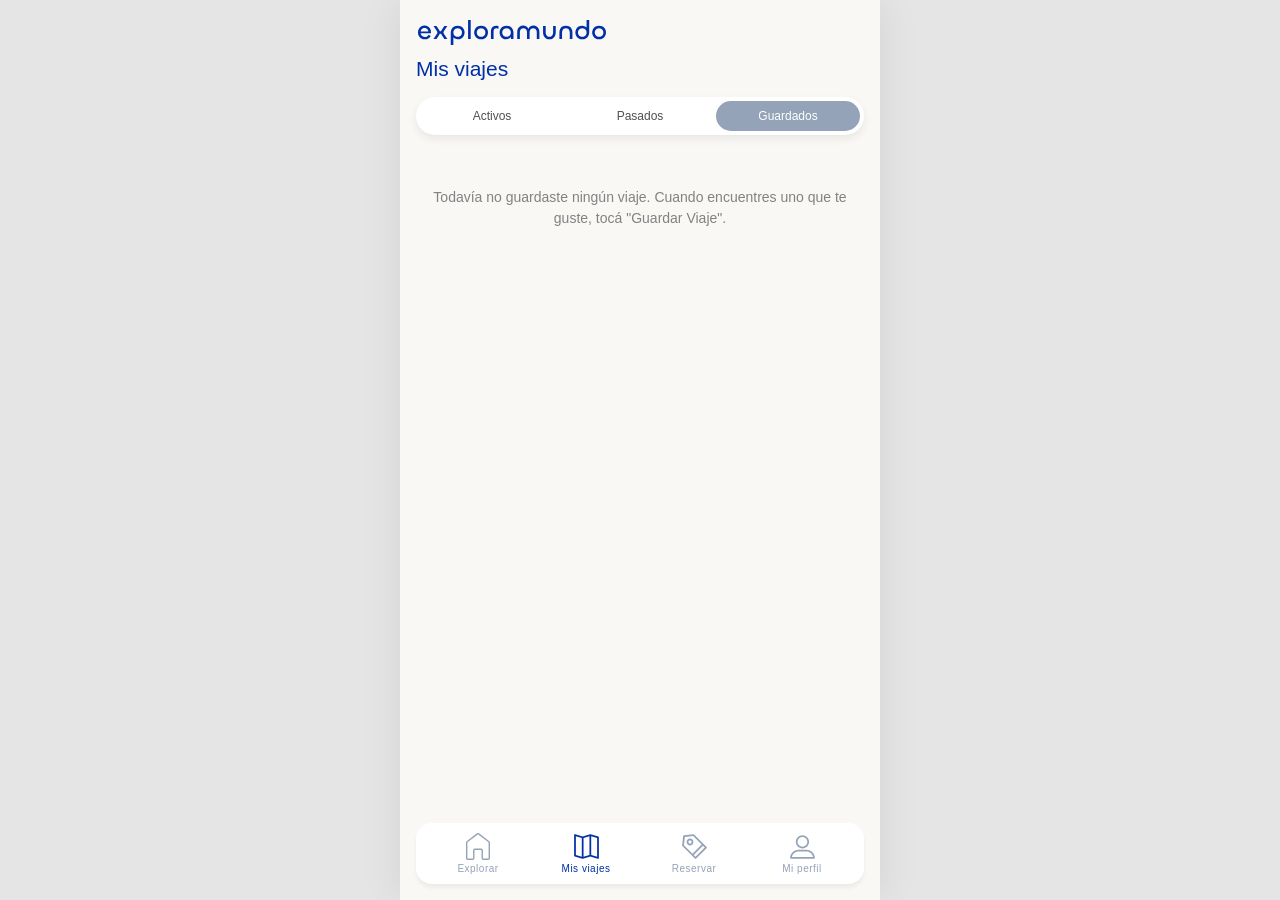
==== mis-viajes.html @ 6372736e "Add Mis Viajes/Guardados screen with save, delete and confirmation overlay - Build the "Guardar viaj" ====
<!DOCTYPE html>
<html lang="es">
<head>
<meta charset="UTF-8">
<meta name="viewport" content="width=device-width, initial-scale=1, viewport-fit=cover">
<title>exploramundo — Mis viajes</title>
<link rel="stylesheet" href="css/style.css">
</head>
<body>
<div class="app">

  <header class="topbar">
    <img class="logo" src="assets/icons/logo-exploramundo.svg" alt="exploramundo">
  </header>

  <main class="content mv-content">

    <h1 class="mv-title">Mis viajes</h1>

    <div class="mv-segmented" role="tablist" aria-label="Filtro de viajes">
      <button type="button" class="mv-segment" data-segment="activos" role="tab" aria-selected="false">Activos</button>
      <button type="button" class="mv-segment" data-segment="pasados" role="tab" aria-selected="false">Pasados</button>
      <button type="button" class="mv-segment active" data-segment="guardados" role="tab" aria-selected="true">Guardados</button>
    </div>

    <div class="mv-panel" id="mv-panel-activos" hidden>
      <p class="mv-empty">Todavía no tenés viajes activos.</p>
    </div>

    <div class="mv-panel" id="mv-panel-pasados" hidden>
      <p class="mv-empty">Todavía no tenés viajes pasados.</p>
    </div>

    <div class="mv-panel" id="mv-panel-guardados">
      <section class="mv-section" id="mv-section-viables" hidden>
        <h2 class="mv-section-title mv-section-title-viable">
          <img src="assets/icons/auto_awesome-blue.svg" alt="" class="mv-section-icon">
          Viables hoy <span class="mv-count" id="mv-count-viables"></span>
        </h2>
        <div id="mv-list-viables"></div>
      </section>

      <hr class="mv-divider" id="mv-divider" hidden>

      <section class="mv-section" id="mv-section-otras" hidden>
        <h2 class="mv-section-title">Otras opciones <span class="mv-count" id="mv-count-otras"></span></h2>
        <div id="mv-list-otras"></div>
      </section>

      <p class="mv-empty" id="mv-empty-guardados" hidden>Todavía no guardaste ningún viaje. Cuando encuentres uno que te guste, tocá "Guardar Viaje".</p>
    </div>

  </main>

  <nav class="tabbar" aria-label="Navegación principal">
    <a href="index.html" class="tab" data-page="explorar">
      <img src="assets/icons/icon-explorar-inactive.svg" alt="" class="tab-icon">
      <span>Explorar</span>
    </a>
    <a href="mis-viajes.html" class="tab active" data-page="mis-viajes">
      <img src="assets/icons/icon-map-active-blue.svg" alt="" class="tab-icon">
      <span>Mis viajes</span>
    </a>
    <a href="#" class="tab" data-page="reservar">
      <img src="assets/icons/icon-tag.svg" alt="" class="tab-icon">
      <span>Reservar</span>
    </a>
    <a href="#" class="tab" data-page="mi-perfil">
      <img src="assets/icons/icon-user.svg" alt="" class="tab-icon">
      <span>Mi perfil</span>
    </a>
  </nav>

  <div class="toast" id="toast"></div>

  <div class="mv-confirm-overlay" id="mv-confirm-overlay" hidden>
    <div class="mv-confirm-card" role="alertdialog" aria-modal="true" aria-labelledby="mv-confirm-title">
      <p class="mv-confirm-title" id="mv-confirm-title">¿Eliminar viaje guardado?</p>
      <div class="mv-confirm-actions">
        <button type="button" class="mv-confirm-btn" id="mv-confirm-cancel">Cancelar</button>
        <button type="button" class="mv-confirm-btn mv-confirm-btn-destructive" id="mv-confirm-delete">Eliminar</button>
      </div>
    </div>
  </div>

</div>

<script src="js/common.js"></script>
<script src="js/data.js"></script>
<script src="js/mis-viajes.js"></script>
</body>
</html>
---- css/style.css ----
:root {
  --natural-light: #f9f8f5;
  --white: #ffffff;
  --grey-01: #c5c6ca;
  --grey-02: #818284;
  --grey-03: #4f5054;
  --grey-inactive: #94a3b8;
  --blue: #002fa6;
  --navy: #2f3b4e;
  --shadow-light: 0 4px 8px rgba(0, 0, 0, 0.07);
  --shadow-soft: 0 4px 4px rgba(0, 0, 0, 0.05);

  --font-display: -apple-system, BlinkMacSystemFont, "SF Pro Display", "Segoe UI", Roboto, Helvetica, Arial, sans-serif;
  --font-rounded: -apple-system, BlinkMacSystemFont, "SF Pro Rounded", "SF Pro Display", "Segoe UI", Roboto, Helvetica, Arial, sans-serif;
}

* {
  box-sizing: border-box;
}

html, body {
  margin: 0;
  padding: 0;
}

body {
  background: #e5e5e5;
  font-family: var(--font-display);
  -webkit-font-smoothing: antialiased;
  -webkit-tap-highlight-color: transparent;
}

.app {
  max-width: 480px;
  margin: 0 auto;
  min-height: 100vh;
  min-height: 100dvh;
  background: var(--natural-light);
  position: relative;
  box-shadow: 0 0 40px rgba(0, 0, 0, 0.08);
  opacity: 0;
  transform: translateY(10px) scale(0.99);
  transition: opacity 0.34s cubic-bezier(0.22, 0.61, 0.36, 1), transform 0.34s cubic-bezier(0.22, 0.61, 0.36, 1);
}

.app.page-visible {
  opacity: 1;
  transform: translateY(0) scale(1);
}

img {
  display: block;
  max-width: 100%;
}

a {
  text-decoration: none;
  color: inherit;
}

button {
  font-family: inherit;
  background: none;
  border: none;
  padding: 0;
  cursor: pointer;
}

/* Topbar */

.topbar {
  padding: calc(20px + env(safe-area-inset-top)) 18px 8px;
}

.logo {
  height: 25px;
  width: auto;
}

/* Content */

.content {
  padding: 0 16px calc(110px + env(safe-area-inset-bottom));
}

/* Search bar */

.search-bar {
  display: flex;
  align-items: center;
  gap: 8px;
  background: var(--white);
  border-radius: 10px;
  box-shadow: var(--shadow-light);
  padding: 13px 12px;
  margin-top: 12px;
}

.search-bar .icon-btn {
  display: flex;
  align-items: center;
  justify-content: center;
  color: var(--grey-02);
  flex-shrink: 0;
}

.search-bar input {
  flex: 1;
  min-width: 0;
  border: none;
  outline: none;
  background: transparent;
  font-size: 16px;
  font-family: var(--font-display);
  color: var(--navy);
}

.search-bar input::placeholder {
  color: var(--grey-02);
}

/* Filter chips */

.chips-scroll {
  display: flex;
  gap: 7px;
  overflow-x: auto;
  padding: 14px 0;
  margin: 0 -16px;
  padding-left: 16px;
  padding-right: 16px;
  scrollbar-width: none;
}

.chips-scroll::-webkit-scrollbar {
  display: none;
}

.chip {
  display: flex;
  align-items: center;
  gap: 6px;
  flex-shrink: 0;
  border: 0.8px dashed var(--grey-02);
  border-radius: 9999px;
  padding: 7px 13px;
  color: var(--grey-02);
  font-size: 12px;
  line-height: 16px;
  white-space: nowrap;
  transition: border-color 0.15s, color 0.15s, background 0.15s;
}

.chip-icon {
  width: 16px;
  height: 16px;
  object-fit: contain;
}

.chip.active {
  border: 0.8px solid var(--blue);
  color: var(--blue);
  background: rgba(0, 47, 166, 0.06);
}

.chip.active .chip-icon {
  filter: invert(13%) sepia(84%) saturate(4747%) hue-rotate(217deg) brightness(83%) contrast(107%);
}

.chip-plus {
  width: 40px;
  justify-content: center;
  font-size: 14px;
}

/* CTA */

.cta-button {
  display: flex;
  align-items: center;
  justify-content: center;
  gap: 6px;
  width: 100%;
  height: 44px;
  background: var(--blue);
  color: var(--white);
  border-radius: 39px;
  box-shadow: var(--shadow-light);
  font-family: var(--font-display);
  font-size: 14px;
  font-weight: 500;
  letter-spacing: 0.1px;
  margin-bottom: 24px;
}

.cta-icon {
  width: 18px;
  height: 18px;
}

/* Sections */

.section {
  margin-bottom: 22px;
}

.section-title {
  font-family: var(--font-display);
  font-weight: 600;
  font-size: 15px;
  line-height: 18px;
  color: var(--grey-03);
  margin: 0 0 12px;
}

.section-title span {
  color: var(--grey-02);
  font-weight: 400;
}

.section-header-row {
  display: flex;
  align-items: baseline;
  justify-content: space-between;
  gap: 10px;
}

.section-header-row .section-title {
  flex: 1;
  min-width: 0;
}

.clear-results-btn {
  flex-shrink: 0;
  font-family: var(--font-display);
  font-size: 13px;
  color: var(--blue);
  margin-bottom: 12px;
}

.no-results {
  grid-column: 1 / -1;
  font-family: var(--font-display);
  font-size: 14px;
  color: var(--grey-02);
  background: var(--white);
  border-radius: 10px;
  box-shadow: var(--shadow-light);
  padding: 20px 16px;
  margin: 0;
  text-align: center;
}

.card-grid {
  display: grid;
  grid-template-columns: 1fr 1fr;
  gap: 10px;
}

.card {
  display: block;
  background: var(--white);
  border-radius: 10px;
  box-shadow: var(--shadow-light);
  overflow: hidden;
}

.card-image {
  width: 100%;
  aspect-ratio: 179 / 150;
  background: var(--grey-01);
  overflow: hidden;
}

.card-image img {
  width: 100%;
  height: 100%;
  object-fit: cover;
}

.card-info {
  padding: 10px 11px 11px;
}

.card-title {
  font-family: var(--font-display);
  font-weight: 700;
  font-size: 16px;
  line-height: 22px;
  letter-spacing: 0;
  color: var(--navy);
  margin: 0;
  white-space: nowrap;
  overflow: hidden;
  text-overflow: ellipsis;
}

.card-price {
  font-family: var(--font-rounded);
  font-size: 10px;
  line-height: 14px;
  letter-spacing: 0.5px;
  color: var(--grey-02);
  margin: 2px 0 0;
}

/* Tab bar */

.tabbar {
  position: fixed;
  left: 50%;
  transform: translateX(-50%);
  bottom: calc(16px + env(safe-area-inset-bottom));
  width: calc(100% - 32px);
  max-width: 448px;
  background: var(--white);
  border-radius: 16px;
  box-shadow: var(--shadow-soft);
  display: flex;
  justify-content: space-around;
  align-items: center;
  padding: 10px 8px 8px;
}

.tab {
  display: flex;
  flex-direction: column;
  align-items: center;
  gap: 2px;
  flex: 1;
  color: var(--grey-inactive);
  transition: color 0.2s ease, transform 0.2s cubic-bezier(0.34, 1.56, 0.64, 1);
}

.tab:active {
  transform: scale(0.9);
}

.tab-icon {
  width: 27px;
  height: 27px;
  object-fit: contain;
}

.tab span {
  font-family: var(--font-rounded);
  font-size: 10px;
  letter-spacing: 0.5px;
  line-height: 14px;
}

.tab.active {
  color: var(--blue);
}

/* Toast */

.toast {
  position: fixed;
  left: 50%;
  bottom: calc(92px + env(safe-area-inset-bottom));
  transform: translateX(-50%) translateY(20px);
  background: var(--navy);
  color: var(--white);
  padding: 10px 18px;
  border-radius: 10px;
  font-size: 13px;
  opacity: 0;
  pointer-events: none;
  transition: opacity 0.2s, transform 0.2s;
  z-index: 200;
  max-width: min(90vw, 340px);
  text-align: center;
  line-height: 1.4;
}

.toast.show {
  opacity: 1;
  transform: translateX(-50%) translateY(0);
}

/* Modal: Viaje más viable */

.modal-overlay {
  position: fixed;
  inset: 0;
  background: rgba(20, 22, 30, 0);
  display: flex;
  align-items: center;
  justify-content: center;
  padding: max(20px, env(safe-area-inset-top)) max(16px, env(safe-area-inset-right)) max(20px, env(safe-area-inset-bottom)) max(16px, env(safe-area-inset-left));
  z-index: 100;
  transition: background 0.25s ease;
}

.modal-overlay[hidden] {
  display: none;
}

.modal-overlay.open {
  background: rgba(20, 22, 30, 0.5);
}

.modal-panel {
  position: relative;
  width: 100%;
  max-width: 380px;
  max-height: 90vh;
  max-height: 90dvh;
  overflow-y: auto;
  background: var(--natural-light);
  border-radius: 25px;
  box-shadow: 0 4px 24px rgba(0, 0, 0, 0.2);
  padding: 22px 18px 18px;
  -webkit-overflow-scrolling: touch;
  opacity: 0;
  transform: translateY(10px) scale(0.98);
  transition: opacity 0.22s ease, transform 0.22s ease;
}

.modal-overlay.open .modal-panel {
  opacity: 1;
  transform: translateY(0) scale(1);
}

.modal-close {
  position: absolute;
  top: 10px;
  right: 14px;
  font-size: 22px;
  line-height: 1;
  color: var(--grey-02);
}

.modal-header {
  display: flex;
  align-items: center;
  gap: 10px;
  margin-bottom: 20px;
}

.modal-header-icon {
  width: 26px;
  height: 26px;
}

.modal-header h2 {
  margin: 0;
  font-family: var(--font-display);
  font-weight: 400;
  font-size: 21px;
  color: var(--blue);
}

/* Accordion */

.accordion {
  display: flex;
  flex-direction: column;
  gap: 10px;
  margin-bottom: 18px;
}

.accordion-section {
  background: var(--white);
  border-radius: 16px;
  box-shadow: var(--shadow-light);
}

.accordion-header {
  width: 100%;
  display: flex;
  align-items: center;
  justify-content: space-between;
  gap: 10px;
  padding: 14px 16px;
  text-align: left;
}

.accordion-title {
  display: flex;
  flex-direction: column;
  gap: 3px;
  min-width: 0;
}

.accordion-title h3 {
  margin: 0;
  font-family: var(--font-display);
  font-weight: 400;
  font-size: 15px;
  color: #272727;
}

.accordion-summary {
  font-family: var(--font-display);
  font-size: 12px;
  color: var(--grey-02);
  white-space: nowrap;
  overflow: hidden;
  text-overflow: ellipsis;
}

.accordion-chevron {
  flex-shrink: 0;
  width: 12px;
  height: 12px;
  color: var(--grey-02);
  transition: transform 0.25s ease;
}

.accordion-section.open .accordion-chevron {
  transform: rotate(180deg);
}

.accordion-body {
  display: grid;
  grid-template-rows: 0fr;
  transition: grid-template-rows 0.3s ease;
}

.accordion-section.open .accordion-body {
  grid-template-rows: 1fr;
}

.accordion-body-inner {
  overflow: hidden;
  padding: 0 16px;
}

.accordion-section.open .accordion-body-inner {
  padding: 0 16px 16px;
}

/* Budget slider */

.budget-box {
  padding: 4px 0 6px;
}

.budget-value {
  text-align: center;
  font-family: var(--font-display);
  font-size: 16px;
  color: var(--grey-03);
  letter-spacing: 0.1px;
  margin-bottom: 10px;
}

.budget-slider {
  -webkit-appearance: none;
  appearance: none;
  width: 100%;
  height: 4px;
  border-radius: 10px;
  background: linear-gradient(to right, var(--grey-inactive) 0%, var(--grey-inactive) 0%, var(--natural-light) 0%, var(--natural-light) 100%);
  outline: none;
}

.budget-slider::-webkit-slider-thumb {
  -webkit-appearance: none;
  appearance: none;
  width: 22px;
  height: 22px;
  border-radius: 50%;
  background: var(--grey-inactive);
  box-shadow: 0 4px 6px rgba(0, 0, 0, 0.15);
  cursor: pointer;
  border: none;
}

.budget-slider::-moz-range-thumb {
  width: 22px;
  height: 22px;
  border-radius: 50%;
  background: var(--grey-inactive);
  box-shadow: 0 4px 6px rgba(0, 0, 0, 0.15);
  cursor: pointer;
  border: none;
}

.budget-slider::-moz-range-track {
  height: 4px;
  border-radius: 10px;
  background: transparent;
}

/* Calendar */

.calendar-box {
  padding: 4px 0 2px;
}

.calendar-header {
  display: flex;
  align-items: center;
  justify-content: space-between;
  margin-bottom: 10px;
}

.calendar-nav {
  width: 17px;
  height: 17px;
  display: flex;
  align-items: center;
  justify-content: center;
  border-radius: 4px;
}

.calendar-nav:hover {
  background: var(--natural-light);
}

.calendar-month {
  font-family: var(--font-display);
  font-weight: 500;
  font-size: 15px;
  color: var(--grey-01);
  letter-spacing: 0.1px;
}

.calendar-weekdays {
  display: grid;
  grid-template-columns: repeat(7, 1fr);
  text-align: center;
  margin-bottom: 4px;
}

.calendar-weekdays span {
  font-family: var(--font-rounded);
  font-size: 10px;
  color: var(--grey-02);
}

.calendar-grid {
  display: grid;
  grid-template-columns: repeat(7, 1fr);
  gap: 4px;
}

.calendar-day {
  aspect-ratio: 1;
  display: flex;
  align-items: center;
  justify-content: center;
  border-radius: 9999px;
  font-family: var(--font-rounded);
  font-size: 11px;
  color: var(--navy);
  letter-spacing: 0.5px;
}

.calendar-day.empty {
  visibility: hidden;
}

.calendar-day.selected {
  background: var(--blue);
  color: var(--white);
  box-shadow: 0 1px 2px rgba(0, 0, 0, 0.15);
}

/* Interests grid inside modal */

.chips-grid {
  display: grid;
  grid-template-columns: repeat(3, 1fr);
  gap: 8px 7px;
  overflow: visible;
  margin: 0;
  padding: 4px 0 2px;
}

.chips-grid .chip {
  justify-content: center;
}

/* "¿Ya tenés algo en mente?" field */

.mente-field {
  display: flex;
  align-items: center;
  gap: 8px;
  background: var(--natural-light);
  border-radius: 10px;
  padding: 12px 14px;
  margin: 4px 0 2px;
}

.attach-btn {
  flex-shrink: 0;
  display: flex;
  transform: rotate(-45deg);
}

.mente-field input[type="text"] {
  flex: 1;
  min-width: 0;
  border: none;
  outline: none;
  background: transparent;
  font-size: 16px;
  font-family: var(--font-display);
  color: var(--navy);
}

.mente-field input[type="text"]::placeholder {
  color: var(--grey-01);
}

.modal-submit {
  width: 100%;
}

/* ===== Pantalla: Viaje Recomendado ===== */

.reco-header {
  display: flex;
  align-items: center;
  gap: 12px;
  padding: calc(20px + env(safe-area-inset-top)) 16px 8px;
}

.back-btn {
  width: 24px;
  height: 24px;
  display: flex;
  align-items: center;
  justify-content: center;
  flex-shrink: 0;
}

.back-btn img {
  width: 11px;
  height: auto;
  transform: scaleX(-1);
}

.reco-header-title {
  margin: 0;
  font-family: var(--font-display);
  font-weight: 400;
  font-size: 21px;
  color: var(--blue);
}

.reco-content {
  padding-top: 4px;
}

.reco-destination {
  margin: 8px 0 16px;
  font-family: var(--font-rounded);
  font-weight: 600;
  font-size: 21px;
  color: var(--grey-03);
  letter-spacing: 0.1px;
}

.reco-stats {
  display: flex;
  align-items: flex-start;
  gap: 40px;
  margin-bottom: 14px;
}

.reco-stat {
  display: flex;
  flex-direction: column;
  gap: 9px;
}

.reco-stat-label {
  font-family: var(--font-rounded);
  font-size: 10px;
  letter-spacing: 0.5px;
  color: var(--grey-02);
}

.reco-stat-value {
  font-family: var(--font-display);
  font-size: 21px;
  color: var(--grey-03);
  letter-spacing: 0.1px;
}

.reco-interest-icons {
  display: flex;
  gap: 6px;
}

.reco-interest-icon {
  width: 24px;
  height: 24px;
  border-radius: 50%;
  border: 1px solid var(--grey-03);
  display: flex;
  align-items: center;
  justify-content: center;
  flex-shrink: 0;
}

.reco-interest-icon img {
  width: 13px;
  height: 13px;
}

.reco-divider {
  border: none;
  border-top: 1px solid var(--grey-01);
  margin: 0 0 16px;
}

/* Carrusel de fotos: pila de cartas en abanico (como un mazo), con la foto del
   frente destacada y el resto apiladas detrás, asomando apenas a los costados. */

.carousel {
  position: relative;
  height: 300px;
  margin: 0 -16px 20px;
  touch-action: pan-y;
  cursor: grab;
  user-select: none;
  -webkit-user-select: none;
}

.carousel:active {
  cursor: grabbing;
}

.carousel-ring {
  position: absolute;
  top: 50%;
  left: 50%;
  width: 0;
  height: 0;
}

.carousel-slide {
  position: absolute;
  top: 0;
  left: 0;
  width: 195px;
  height: 280px;
  margin-top: -140px;
  margin-left: -97.5px;
  border-radius: 12px;
  overflow: hidden;
  cursor: pointer;
  background: var(--grey-01);
}

.carousel-slide img {
  width: 100%;
  height: 100%;
  object-fit: cover;
}

.carousel-overlay {
  position: absolute;
  inset: 0;
  background: linear-gradient(to top, rgba(0, 0, 0, 0.75), rgba(0, 0, 0, 0.1) 55%, rgba(0, 0, 0, 0) 75%);
}

.carousel-user {
  position: absolute;
  left: 12px;
  right: 12px;
  bottom: 10px;
  display: flex;
  align-items: center;
  gap: 8px;
}

.carousel-avatar {
  width: 22px;
  height: 22px;
  border-radius: 50%;
  background: rgba(255, 255, 255, 0.25);
  backdrop-filter: blur(6px);
  -webkit-backdrop-filter: blur(6px);
  color: var(--white);
  font-size: 9px;
  font-weight: 700;
  display: flex;
  align-items: center;
  justify-content: center;
  flex-shrink: 0;
}

.carousel-user-text {
  display: flex;
  flex-direction: column;
  min-width: 0;
}

.carousel-time {
  font-family: var(--font-display);
  font-size: 9px;
  color: rgba(255, 255, 255, 0.65);
}

.carousel-username {
  font-family: var(--font-display);
  font-weight: 600;
  font-size: 11px;
  color: var(--white);
  white-space: nowrap;
  overflow: hidden;
  text-overflow: ellipsis;
}

/* Tarjetas de vuelo / alojamiento */

.reco-cards {
  display: grid;
  grid-template-columns: 1fr 1fr;
  gap: 10px;
  margin-bottom: 18px;
}

.reco-card {
  background: var(--white);
  border-radius: 14px;
  box-shadow: var(--shadow-light);
  padding: 13px 14px 12px;
  min-width: 0;
}

.reco-card-header {
  display: flex;
  align-items: center;
  gap: 6px;
  margin-bottom: 10px;
}

.reco-card-icon {
  width: 14px;
  height: 14px;
}

.reco-card-label {
  font-family: var(--font-rounded);
  font-size: 10px;
  letter-spacing: 0.5px;
  color: var(--grey-02);
}

.reco-card-title {
  margin: 0 0 2px;
  font-family: var(--font-display);
  font-weight: 500;
  font-size: 13px;
  color: var(--grey-03);
  letter-spacing: 0.08px;
}

.reco-card-sub {
  margin: 0 0 6px;
  font-family: var(--font-display);
  font-size: 12px;
  color: var(--grey-03);
  overflow: hidden;
  text-overflow: ellipsis;
  white-space: nowrap;
}

.reco-card-detail {
  display: flex;
  align-items: center;
  gap: 4px;
}

.reco-card-detail img {
  width: 12px;
  height: 12px;
  flex-shrink: 0;
}

.reco-card-detail span {
  font-family: var(--font-rounded);
  font-size: 10px;
  letter-spacing: 0.5px;
  color: var(--grey-inactive);
  overflow: hidden;
  text-overflow: ellipsis;
  white-space: nowrap;
}

/* Botones de acción */

.reco-actions {
  display: flex;
  gap: 16px;
  margin-bottom: 16px;
}

.reco-actions .cta-button {
  width: auto;
  flex: 1;
  margin-bottom: 0;
}

.reco-btn-otras {
  background: var(--grey-inactive);
}

/* Loader: buscando el viaje más viable */

.loader-overlay {
  position: fixed;
  inset: 0;
  background: rgba(249, 248, 245, 0.97);
  display: flex;
  align-items: center;
  justify-content: center;
  z-index: 300;
  opacity: 0;
  transition: opacity 0.5s ease;
}

.loader-overlay[hidden] {
  display: none;
}

.loader-overlay.show {
  opacity: 1;
}

.loader-content {
  display: flex;
  flex-direction: column;
  align-items: center;
  gap: 28px;
  padding: 0 40px;
  text-align: center;
  transform: scale(0.92);
  transition: transform 0.5s ease;
}

.loader-overlay.show .loader-content {
  transform: scale(1);
}

/* El avión recorre el perímetro de un círculo: el pivote gira y arrastra al
   avión con él, así el ícono va rotando suavemente siguiendo la curva del
   trayecto (como si estuviera realmente volando en círculo). Los guiones de
   la huella son marcas fijas que se encienden justo cuando el avión pasa por
   su posición y enseguida se apagan (no un círculo punteado siempre visible). */

.loader-orbit-wrap {
  position: relative;
  width: 72px;
  height: 72px;
}

.loader-ticks {
  position: absolute;
  inset: 0;
}

.loader-tick-arm {
  position: absolute;
  top: 50%;
  left: 50%;
  width: 0;
  height: 0;
}

.loader-tick {
  position: absolute;
  top: -23px;
  left: -1px;
  width: 2px;
  height: 7px;
  border-radius: 1px;
  background: var(--blue);
  opacity: 0;
  transform: rotate(90deg);
  animation: loader-tick-fade 3.2s ease-out infinite;
}

@keyframes loader-tick-fade {
  0% { opacity: 0.85; }
  22% { opacity: 0; }
  100% { opacity: 0; }
}

.loader-orbit {
  position: absolute;
  inset: 0;
  animation: loader-orbit-spin 3.2s linear infinite;
}

.loader-orbit-pos {
  position: absolute;
  top: 0;
  left: 50%;
  width: 26px;
  height: 26px;
  margin-left: -13px;
}

.loader-plane {
  width: 100%;
  height: 100%;
  color: var(--blue);
  transform: rotate(90deg);
}

@keyframes loader-orbit-spin {
  from { transform: rotate(0deg); }
  to { transform: rotate(360deg); }
}

.loader-text {
  margin: 0;
  font-family: var(--font-display);
  font-size: 15px;
  line-height: 1.5;
  color: var(--grey-03);
}

/* ===== Pantalla: Detalle del viaje ("Me interesa") ===== */

/* Encabezado fijo: header, destino, barra de precio y el divisor no scrollean;
   solo "Lo esencial" y "Lo más compartido" se mueven debajo. */
.detalle-sticky {
  position: sticky;
  top: 0;
  z-index: 40;
  background: var(--natural-light);
}

.detalle-sticky-body {
  padding: 0 16px;
}

.detalle-content {
  padding-top: 14px;
  padding-bottom: calc(90px + env(safe-area-inset-bottom));
}

.price-label {
  margin: 0 0 12px;
  font-family: var(--font-display);
  font-size: 15px;
  color: var(--grey-03);
}

.price-card {
  background: var(--white);
  border-radius: 10px;
  box-shadow: var(--shadow-light);
  padding: 16px 18px 20px;
  margin-bottom: 20px;
}

.price-row {
  display: flex;
  align-items: baseline;
  justify-content: space-between;
  margin-bottom: 14px;
}

.price-current {
  font-family: var(--font-display);
  font-weight: 500;
  font-size: 16px;
  color: var(--blue);
}

.price-max {
  font-family: var(--font-display);
  font-size: 16px;
  color: var(--grey-01);
}

.price-track {
  position: relative;
  height: 8px;
  border-radius: 10px;
  background: #bfbfbf;
}

.price-fill {
  position: absolute;
  top: 0;
  left: 0;
  height: 100%;
  width: 0%;
  border-radius: 10px;
  background: var(--blue);
  transition: width 0.4s ease;
}

.section-subtitle {
  margin: 4px 0 12px;
  font-family: var(--font-display);
  font-weight: 600;
  font-size: 15px;
  color: var(--grey-03);
}

/* Vuelo / Alojamiento */

.esencial-card {
  position: relative;
  background: var(--white);
  border-radius: 14px;
  box-shadow: var(--shadow-light);
  padding: 16px 18px;
  margin-bottom: 14px;
}

.esencial-refresh {
  position: absolute;
  top: 12px;
  right: 12px;
  width: 24px;
  height: 24px;
  z-index: 2;
}

.esencial-refresh img {
  width: 100%;
  height: 100%;
  transition: transform 0.4s ease;
}

.esencial-refresh.spinning img {
  transform: rotate(360deg);
}

.esencial-row {
  position: relative;
  padding-right: 90px;
}

.esencial-label {
  display: flex;
  align-items: center;
  gap: 6px;
  margin-bottom: 10px;
}

.esencial-icon {
  width: 15px;
  height: 15px;
}

.esencial-icon-flip {
  transform: rotate(180deg) scaleY(-1);
}

.esencial-label span {
  font-family: var(--font-rounded);
  font-size: 10px;
  letter-spacing: 0.5px;
  color: var(--grey-02);
}

.esencial-title {
  margin: 0 0 3px;
  font-family: var(--font-display);
  font-weight: 500;
  font-size: 14px;
  color: #272727;
}

.esencial-sub {
  margin: 0 0 4px;
  font-family: var(--font-display);
  font-size: 12px;
  color: #272727;
}

.esencial-detail {
  margin: 0;
  font-family: var(--font-rounded);
  font-size: 10px;
  letter-spacing: 0.5px;
  color: var(--grey-02);
}

.esencial-sep {
  border: none;
  border-top: 1px solid var(--natural-light);
  margin: 14px 0;
}

.price-pill {
  display: inline-flex;
  align-items: center;
  justify-content: center;
  height: 25px;
  padding: 0 12px;
  border: 0.8px solid var(--blue);
  border-radius: 26px;
  background: var(--white);
  color: var(--blue);
  font-family: var(--font-rounded);
  font-size: 10px;
  letter-spacing: 0.5px;
  white-space: nowrap;
  transition: background 0.15s ease, color 0.15s ease;
}

.price-pill-fixed {
  position: absolute;
  top: 30px;
  right: 0;
}

.price-pill.selected {
  background: rgba(47, 59, 78, 0.15);
  color: var(--blue);
  font-weight: 600;
}

/* Foto del alojamiento */

.esencial-photo {
  margin-top: 14px;
  height: 140px;
  border-radius: 10px;
  overflow: hidden;
  background: var(--grey-01);
}

.esencial-photo img {
  width: 100%;
  height: 100%;
  object-fit: cover;
}

/* Lo más compartido */

.shared-card {
  background: var(--white);
  border-radius: 14px;
  box-shadow: var(--shadow-light);
  padding: 16px 0 18px;
  margin-bottom: 14px;
}

.shared-header {
  padding: 0 18px;
  margin-bottom: 12px;
}

.shared-header span {
  font-family: var(--font-rounded);
  font-size: 9px;
  letter-spacing: 0.8px;
  color: var(--grey-02);
}

.shared-scroll {
  display: flex;
  gap: 12px;
  overflow-x: auto;
  padding: 0 18px;
  scrollbar-width: none;
}

.shared-scroll::-webkit-scrollbar {
  display: none;
}

.shared-item {
  flex: 0 0 auto;
  width: 140px;
}

.shared-item-image {
  position: relative;
  width: 100%;
  height: 90px;
  border-radius: 10px;
  overflow: hidden;
  background: var(--grey-01);
  margin-bottom: 8px;
}

.shared-item-image img {
  width: 100%;
  height: 100%;
  object-fit: cover;
}

.shared-item-name {
  margin: 0 0 8px;
  font-family: var(--font-display);
  font-weight: 500;
  font-size: 13px;
  color: #272727;
  white-space: nowrap;
  overflow: hidden;
  text-overflow: ellipsis;
}

.shared-item .price-pill {
  width: 100%;
}

.detalle-guardar {
  position: fixed;
  left: 50%;
  bottom: calc(16px + env(safe-area-inset-bottom));
  transform: translateX(-50%);
  width: calc(100% - 32px);
  max-width: 368px;
  z-index: 50;
  margin-bottom: 0;
}

/* Overlay: viaje guardado */

.saved-overlay {
  position: fixed;
  inset: 0;
  background: rgba(20, 22, 30, 0);
  display: flex;
  align-items: flex-end;
  justify-content: center;
  padding: 0 16px calc(16px + env(safe-area-inset-bottom));
  z-index: 150;
  transition: background 0.6s ease;
}

.saved-overlay[hidden] {
  display: none;
}

.saved-overlay.open {
  background: rgba(20, 22, 30, 0.45);
}

.saved-card {
  width: 100%;
  max-width: 368px;
  background: var(--natural-light);
  border-radius: 10px;
  box-shadow: var(--shadow-light);
  padding: 28px 20px 20px;
  display: flex;
  flex-direction: column;
  align-items: center;
  text-align: center;
  transform: translateY(120%);
  transition: transform 0.6s cubic-bezier(0.22, 0.68, 0.2, 1);
}

.saved-overlay.open .saved-card {
  transform: translateY(0);
}

.saved-check {
  margin-bottom: 12px;
  opacity: 0;
  transform: translateY(8px);
  transition: opacity 0.4s ease, transform 0.4s ease;
}

.saved-check circle {
  transform-origin: center;
}

.saved-check.show {
  opacity: 1;
  transform: translateY(0);
}

.saved-title {
  color: var(--blue);
  font-family: var(--font-display);
  font-size: 21px;
  line-height: 24px;
  letter-spacing: 0.16px;
  margin-bottom: 24px;
  opacity: 0;
  transform: translateY(8px);
  transition: opacity 0.4s ease, transform 0.4s ease;
}

.saved-title.show {
  opacity: 1;
  transform: translateY(0);
}

.saved-btn {
  display: flex;
  align-items: center;
  justify-content: center;
  width: 100%;
  height: 38px;
  border-radius: 39px;
  background: var(--white);
  box-shadow: var(--shadow-light);
  font-family: var(--font-display);
  font-size: 14px;
  font-weight: 500;
  letter-spacing: 0.1px;
  opacity: 0;
  transform: translateY(8px);
  transition: opacity 0.35s ease, transform 0.35s ease;
}

.saved-btn.show {
  opacity: 1;
  transform: translateY(0);
}

.saved-btn + .saved-btn {
  margin-top: 12px;
}

.saved-btn-primary {
  border: 0.8px solid var(--blue);
  color: var(--blue);
}

.saved-btn-secondary {
  border: 0.8px solid var(--grey-01);
  color: var(--grey-02);
}

/* Mis viajes */

.mv-content {
  padding-top: 4px;
}

.mv-title {
  color: var(--blue);
  font-family: var(--font-display);
  font-size: 21px;
  font-weight: 400;
  line-height: 24px;
  margin: 0 0 16px;
}

.mv-segmented {
  display: flex;
  gap: 4px;
  background: var(--white);
  border-radius: 9999px;
  box-shadow: var(--shadow-light);
  padding: 4px;
  margin-bottom: 20px;
}

.mv-segment {
  flex: 1;
  padding: 8px 0;
  border-radius: 9999px;
  font-family: var(--font-display);
  font-size: 12px;
  color: var(--grey-03);
  text-align: center;
  transition: background 0.15s, color 0.15s;
}

.mv-segment.active {
  background: var(--grey-inactive);
  color: var(--white);
  font-weight: 500;
}

.mv-section {
  margin-bottom: 20px;
}

.mv-section-title {
  display: flex;
  align-items: center;
  gap: 6px;
  font-family: var(--font-display);
  font-weight: 600;
  font-size: 15px;
  line-height: 18px;
  color: var(--grey-03);
  margin: 0 0 14px;
}

.mv-section-title-viable {
  color: var(--blue);
}

.mv-section-icon {
  width: 18px;
  height: 18px;
}

.mv-count {
  font-weight: 400;
  color: var(--grey-02);
}

.mv-divider {
  border: none;
  border-top: 1px solid var(--grey-01);
  margin: 0 0 20px;
}

.mv-empty {
  color: var(--grey-02);
  font-size: 14px;
  line-height: 1.5;
  text-align: center;
  padding: 32px 8px;
}

.mv-entry {
  margin-bottom: 20px;
}

.mv-card {
  position: relative;
  background: var(--white);
  border-radius: 10px;
  box-shadow: var(--shadow-light);
  padding: 12px 17px 12px 9px;
}

.mv-delete-btn {
  position: absolute;
  top: 8px;
  right: 10px;
  width: 24px;
  height: 24px;
  display: flex;
  align-items: center;
  justify-content: center;
  z-index: 1;
  transition: transform 0.15s ease;
}

.mv-delete-btn:active {
  transform: scale(0.85);
}

.mv-delete-btn img {
  width: 18px;
  height: 18px;
}

.mv-card-top {
  display: flex;
  align-items: stretch;
  gap: 14px;
}

.mv-card-photo {
  width: 116px;
  min-height: 116px;
  border-radius: 10px;
  overflow: hidden;
  flex-shrink: 0;
  background: var(--grey-01);
}

.mv-card-photo img {
  width: 100%;
  height: 100%;
  object-fit: cover;
  display: block;
}

.mv-card-info {
  flex: 1;
  min-width: 0;
  display: flex;
  flex-direction: column;
  padding-top: 2px;
}

.mv-card-title {
  font-family: var(--font-display);
  font-weight: 700;
  font-size: 17px;
  line-height: 24px;
  letter-spacing: 0.136px;
  color: var(--grey-03);
  margin: 0;
  padding-right: 20px;
}

.mv-card-dates {
  font-size: 12px;
  line-height: 16px;
  color: var(--grey-02);
  margin: 0;
}

.mv-card-sub {
  font-family: var(--font-rounded);
  font-size: 10px;
  letter-spacing: 0.5px;
  line-height: 14px;
  color: var(--grey-02);
  margin: 8px 0 16px;
}

.mv-card-stats {
  display: flex;
  align-items: center;
  border: 0.5px solid var(--grey-01);
  border-radius: 10px;
  padding: 8px 14px;
  margin-top: 0;
}

.mv-stat {
  flex: 1;
  display: flex;
  flex-direction: column;
  align-items: flex-start;
  gap: 5px;
}

.mv-stat-label {
  font-family: var(--font-rounded);
  font-size: 10px;
  letter-spacing: 0.5px;
  color: var(--grey-02);
}

.mv-stat-value {
  font-family: var(--font-display);
  font-size: 21px;
  line-height: 24px;
  letter-spacing: 0.168px;
  color: var(--grey-03);
}

.mv-stat-divider {
  width: 1px;
  height: 32px;
  flex-shrink: 0;
  background: var(--grey-01);
  margin: 0 14px;
}

.mv-reservar-btn {
  height: 38px;
  font-size: 14px;
  margin-top: 10px;
  margin-bottom: 0;
}

/* Confirmación: eliminar viaje guardado */

.mv-confirm-overlay {
  position: fixed;
  inset: 0;
  background: rgba(20, 22, 30, 0);
  display: flex;
  align-items: center;
  justify-content: center;
  padding: 20px;
  z-index: 200;
  transition: background 0.28s ease;
}

.mv-confirm-overlay[hidden] {
  display: none;
}

.mv-confirm-overlay.open {
  background: rgba(20, 22, 30, 0.45);
}

.mv-confirm-card {
  width: 100%;
  max-width: 280px;
  background: var(--natural-light);
  border-radius: 14px;
  box-shadow: 0 8px 30px rgba(0, 0, 0, 0.2);
  overflow: hidden;
  opacity: 0;
  transform: scale(0.92);
  transition: opacity 0.26s cubic-bezier(0.22, 0.61, 0.36, 1), transform 0.26s cubic-bezier(0.22, 0.61, 0.36, 1);
}

.mv-confirm-overlay.open .mv-confirm-card {
  opacity: 1;
  transform: scale(1);
}

.mv-confirm-title {
  margin: 0;
  padding: 22px 20px;
  font-family: var(--font-display);
  font-size: 15px;
  font-weight: 600;
  line-height: 1.4;
  color: var(--navy);
  text-align: center;
}

.mv-confirm-actions {
  display: flex;
  border-top: 1px solid var(--grey-01);
}

.mv-confirm-btn {
  flex: 1;
  padding: 13px 0;
  font-family: var(--font-display);
  font-size: 15px;
  color: var(--grey-03);
  transition: background 0.15s ease;
}

.mv-confirm-btn:active {
  background: rgba(0, 0, 0, 0.04);
}

.mv-confirm-btn + .mv-confirm-btn {
  border-left: 1px solid var(--grey-01);
}

.mv-confirm-btn-destructive {
  color: var(--blue);
  font-weight: 600;
}
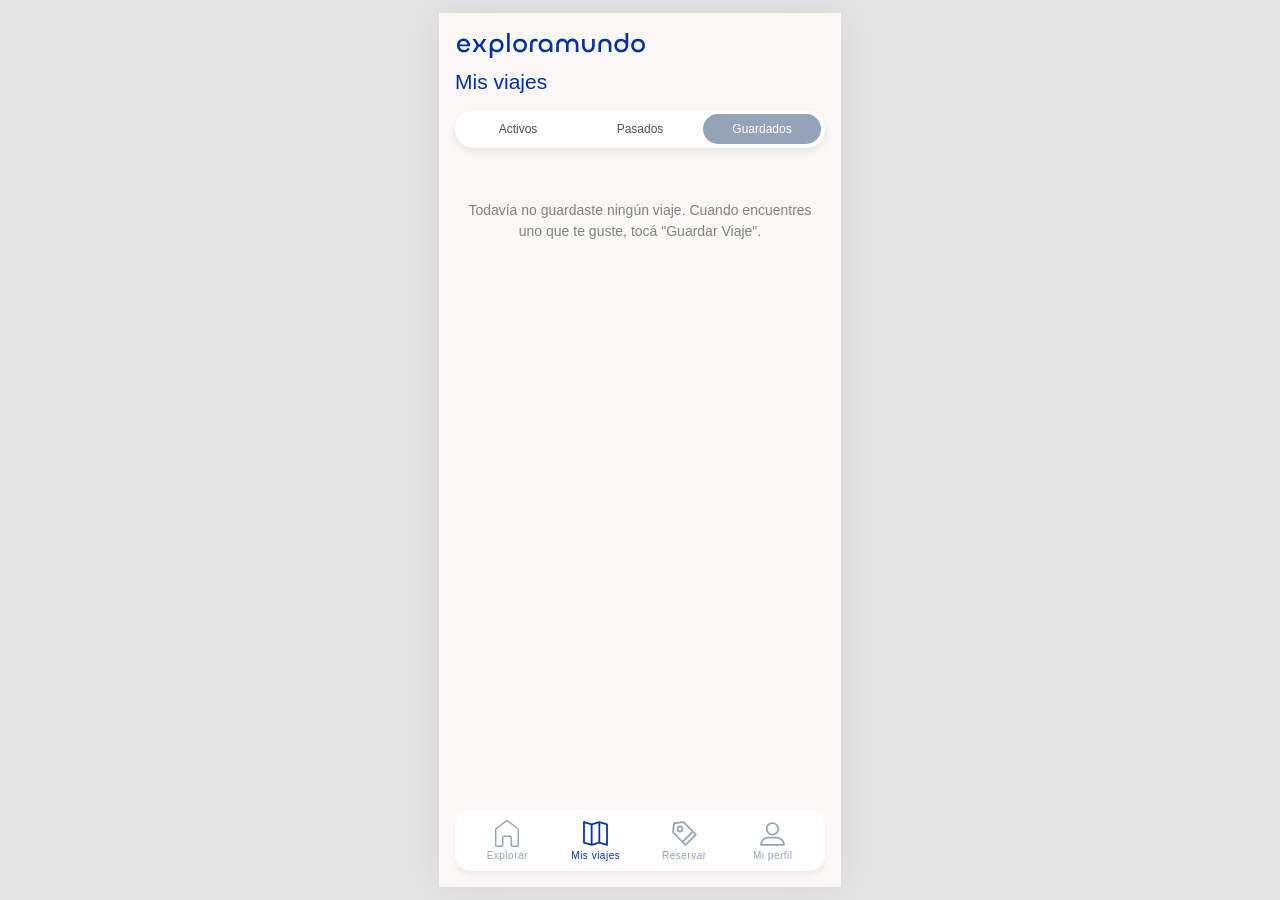
==== commit e16fb482: "Lock every screen to iPhone 17 dimensions, responsive on smaller viewports .app now sizes to iPhone " ====
--- a/mis-viajes.html
+++ b/mis-viajes.html
@@ -8,6 +8,7 @@
 </head>
 <body>
 <div class="app">
+<div class="app-scroll">
 
   <header class="topbar">
     <img class="logo" src="assets/icons/logo-exploramundo.svg" alt="exploramundo">
@@ -52,6 +53,8 @@
 
   </main>
 
+</div>
+
   <nav class="tabbar" aria-label="Navegación principal">
     <a href="index.html" class="tab" data-page="explorar">
       <img src="assets/icons/icon-explorar-inactive.svg" alt="" class="tab-icon">
--- a/css/style.css
+++ b/css/style.css
@@ -28,16 +28,27 @@
   font-family: var(--font-display);
   -webkit-font-smoothing: antialiased;
   -webkit-tap-highlight-color: transparent;
-}
-
-.app {
-  max-width: 480px;
-  margin: 0 auto;
+  display: flex;
+  align-items: center;
+  justify-content: center;
   min-height: 100vh;
   min-height: 100dvh;
+}
+
+/* Todas las pantallas comparten el tamaño de un iPhone 17 (402 x 874, su
+   viewport CSS real) para verse consistentes entre sí. En una pantalla más
+   chica que eso (o una ventana de escritorio angosta), el marco se achica
+   proporcionalmente en vez de desbordar: sigue siendo responsivo. */
+.app {
+  width: 402px;
+  width: min(402px, 100vw, calc(100vh * 402 / 874));
+  width: min(402px, 100vw, calc(100dvh * 402 / 874));
+  aspect-ratio: 402 / 874;
+  flex-shrink: 0;
   background: var(--natural-light);
   position: relative;
   box-shadow: 0 0 40px rgba(0, 0, 0, 0.08);
+  overflow: hidden;
   opacity: 0;
   transform: translateY(10px) scale(0.99);
   transition: opacity 0.34s cubic-bezier(0.22, 0.61, 0.36, 1), transform 0.34s cubic-bezier(0.22, 0.61, 0.36, 1);
@@ -46,6 +57,17 @@
 .app.page-visible {
   opacity: 1;
   transform: translateY(0) scale(1);
+}
+
+/* El contenido de cada pantalla scrollea acá adentro (no en .app), para que
+   los elementos position:fixed (tabbar, toasts, overlays) queden anclados
+   al marco del teléfono en vez de desplazarse junto con el scroll. */
+.app-scroll {
+  position: absolute;
+  inset: 0;
+  overflow-y: auto;
+  overflow-x: hidden;
+  -webkit-overflow-scrolling: touch;
 }
 
 img {
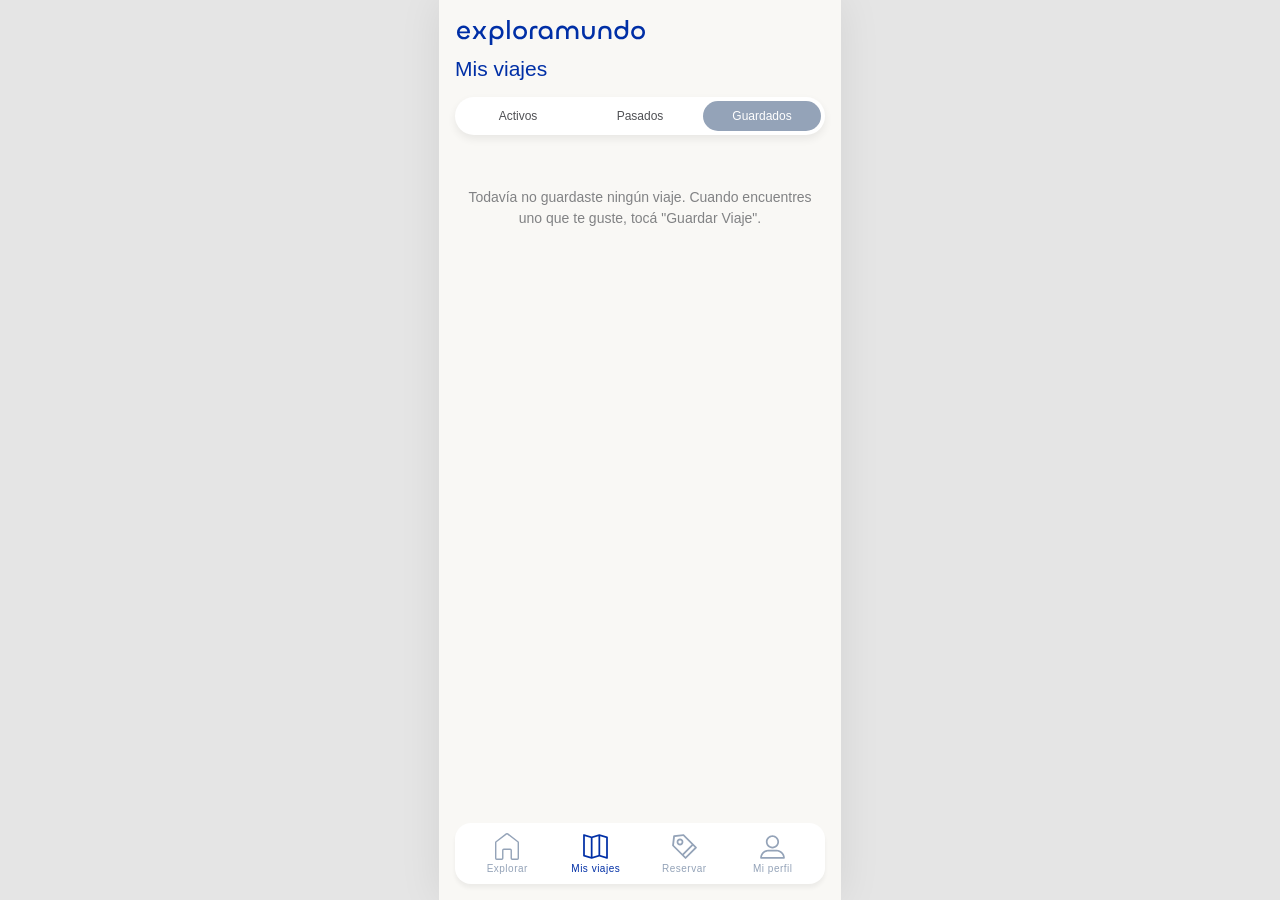
==== commit b9c577f9: "Fix iPhone 17 sizing regression: stop shrinking on real devices The previous approach locked .app to" ====
--- a/mis-viajes.html
+++ b/mis-viajes.html
@@ -8,7 +8,6 @@
 </head>
 <body>
 <div class="app">
-<div class="app-scroll">
 
   <header class="topbar">
     <img class="logo" src="assets/icons/logo-exploramundo.svg" alt="exploramundo">
@@ -53,8 +52,6 @@
 
   </main>
 
-</div>
-
   <nav class="tabbar" aria-label="Navegación principal">
     <a href="index.html" class="tab" data-page="explorar">
       <img src="assets/icons/icon-explorar-inactive.svg" alt="" class="tab-icon">
--- a/css/style.css
+++ b/css/style.css
@@ -28,27 +28,16 @@
   font-family: var(--font-display);
   -webkit-font-smoothing: antialiased;
   -webkit-tap-highlight-color: transparent;
-  display: flex;
-  align-items: center;
-  justify-content: center;
+}
+
+.app {
+  max-width: 402px;
+  margin: 0 auto;
   min-height: 100vh;
   min-height: 100dvh;
-}
-
-/* Todas las pantallas comparten el tamaño de un iPhone 17 (402 x 874, su
-   viewport CSS real) para verse consistentes entre sí. En una pantalla más
-   chica que eso (o una ventana de escritorio angosta), el marco se achica
-   proporcionalmente en vez de desbordar: sigue siendo responsivo. */
-.app {
-  width: 402px;
-  width: min(402px, 100vw, calc(100vh * 402 / 874));
-  width: min(402px, 100vw, calc(100dvh * 402 / 874));
-  aspect-ratio: 402 / 874;
-  flex-shrink: 0;
   background: var(--natural-light);
   position: relative;
   box-shadow: 0 0 40px rgba(0, 0, 0, 0.08);
-  overflow: hidden;
   opacity: 0;
   transform: translateY(10px) scale(0.99);
   transition: opacity 0.34s cubic-bezier(0.22, 0.61, 0.36, 1), transform 0.34s cubic-bezier(0.22, 0.61, 0.36, 1);
@@ -57,17 +46,6 @@
 .app.page-visible {
   opacity: 1;
   transform: translateY(0) scale(1);
-}
-
-/* El contenido de cada pantalla scrollea acá adentro (no en .app), para que
-   los elementos position:fixed (tabbar, toasts, overlays) queden anclados
-   al marco del teléfono en vez de desplazarse junto con el scroll. */
-.app-scroll {
-  position: absolute;
-  inset: 0;
-  overflow-y: auto;
-  overflow-x: hidden;
-  -webkit-overflow-scrolling: touch;
 }
 
 img {
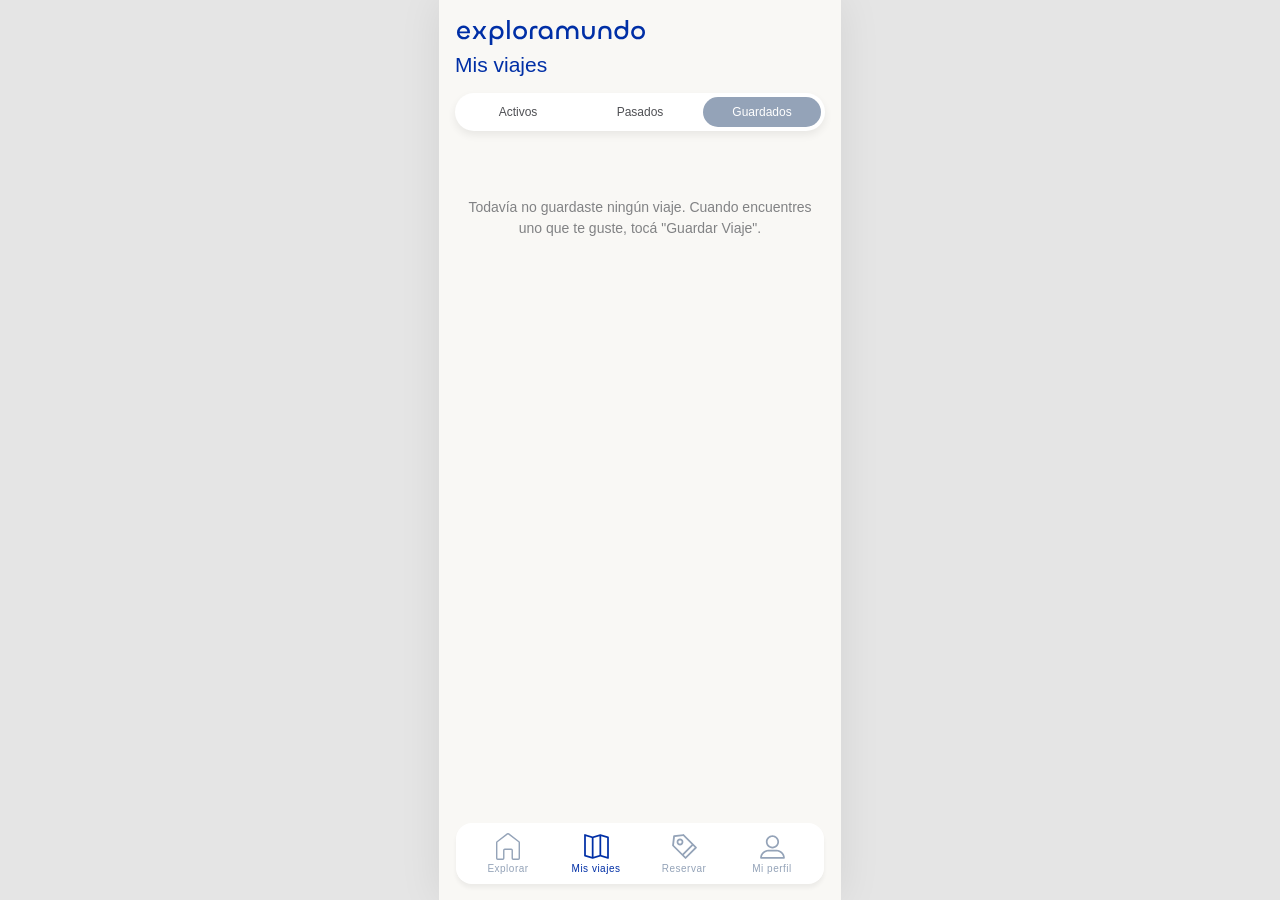
==== commit 8b4e309e: "Add Otras opciones screen with real near-viable trip logic - New otras-opciones.html: static header/" ====
--- a/mis-viajes.html
+++ b/mis-viajes.html
@@ -9,11 +9,10 @@
 <body>
 <div class="app">
 
-  <header class="topbar">
-    <img class="logo" src="assets/icons/logo-exploramundo.svg" alt="exploramundo">
-  </header>
-
-  <main class="content mv-content">
+  <div class="mv-page">
+    <header class="topbar">
+      <img class="logo" src="assets/icons/logo-exploramundo.svg" alt="exploramundo">
+    </header>
 
     <h1 class="mv-title">Mis viajes</h1>
 
@@ -23,34 +22,35 @@
       <button type="button" class="mv-segment active" data-segment="guardados" role="tab" aria-selected="true">Guardados</button>
     </div>
 
-    <div class="mv-panel" id="mv-panel-activos" hidden>
-      <p class="mv-empty">Todavía no tenés viajes activos.</p>
+    <div class="mv-body" id="mv-body">
+      <div class="mv-panel" id="mv-panel-activos" hidden>
+        <p class="mv-empty">Todavía no tenés viajes activos.</p>
+      </div>
+
+      <div class="mv-panel" id="mv-panel-pasados" hidden>
+        <p class="mv-empty">Todavía no tenés viajes pasados.</p>
+      </div>
+
+      <div class="mv-panel" id="mv-panel-guardados">
+        <section class="mv-section" id="mv-section-viables" hidden>
+          <h2 class="mv-section-title mv-section-title-viable">
+            <img src="assets/icons/auto_awesome-blue.svg" alt="" class="mv-section-icon">
+            Viables hoy <span class="mv-count" id="mv-count-viables"></span>
+          </h2>
+          <div id="mv-list-viables"></div>
+        </section>
+
+        <hr class="mv-divider" id="mv-divider" hidden>
+
+        <section class="mv-section" id="mv-section-otras" hidden>
+          <h2 class="mv-section-title">Otras opciones <span class="mv-count" id="mv-count-otras"></span></h2>
+          <div id="mv-list-otras"></div>
+        </section>
+
+        <p class="mv-empty" id="mv-empty-guardados" hidden>Todavía no guardaste ningún viaje. Cuando encuentres uno que te guste, tocá "Guardar Viaje".</p>
+      </div>
     </div>
-
-    <div class="mv-panel" id="mv-panel-pasados" hidden>
-      <p class="mv-empty">Todavía no tenés viajes pasados.</p>
-    </div>
-
-    <div class="mv-panel" id="mv-panel-guardados">
-      <section class="mv-section" id="mv-section-viables" hidden>
-        <h2 class="mv-section-title mv-section-title-viable">
-          <img src="assets/icons/auto_awesome-blue.svg" alt="" class="mv-section-icon">
-          Viables hoy <span class="mv-count" id="mv-count-viables"></span>
-        </h2>
-        <div id="mv-list-viables"></div>
-      </section>
-
-      <hr class="mv-divider" id="mv-divider" hidden>
-
-      <section class="mv-section" id="mv-section-otras" hidden>
-        <h2 class="mv-section-title">Otras opciones <span class="mv-count" id="mv-count-otras"></span></h2>
-        <div id="mv-list-otras"></div>
-      </section>
-
-      <p class="mv-empty" id="mv-empty-guardados" hidden>Todavía no guardaste ningún viaje. Cuando encuentres uno que te guste, tocá "Guardar Viaje".</p>
-    </div>
-
-  </main>
+  </div>
 
   <nav class="tabbar" aria-label="Navegación principal">
     <a href="index.html" class="tab" data-page="explorar">
--- a/css/style.css
+++ b/css/style.css
@@ -45,7 +45,12 @@
 
 .app.page-visible {
   opacity: 1;
-  transform: translateY(0) scale(1);
+  /* "none" (no translateY(0) scale(1)): cualquier transform, aunque sea
+     la identidad, convierte a .app en el contenedor de referencia para
+     los elementos position:fixed (tabbar, botones, overlays), y como
+     .app mide lo mismo que el contenido (no el viewport), quedarían mal
+     ubicados o fuera de vista en vez de fijos a la pantalla. */
+  transform: none;
 }
 
 img {
@@ -69,12 +74,30 @@
 /* Topbar */
 
 .topbar {
+  position: sticky;
+  top: 0;
+  z-index: 40;
+  background: var(--natural-light);
   padding: calc(20px + env(safe-area-inset-top)) 18px 8px;
 }
 
 .logo {
   height: 25px;
   width: auto;
+}
+
+/* Explorar: el logo, el buscador, los filtros y "Viaje más viable" quedan
+   fijos arriba como un solo bloque; solo los resultados/destinos de más
+   abajo scrollean por detrás. */
+.explorar-sticky {
+  position: sticky;
+  top: 0;
+  z-index: 40;
+  background: var(--natural-light);
+}
+
+.explorar-sticky-body {
+  padding: 0 16px;
 }
 
 /* Content */
@@ -216,39 +239,6 @@
 .section-title span {
   color: var(--grey-02);
   font-weight: 400;
-}
-
-.section-header-row {
-  display: flex;
-  align-items: baseline;
-  justify-content: space-between;
-  gap: 10px;
-}
-
-.section-header-row .section-title {
-  flex: 1;
-  min-width: 0;
-}
-
-.clear-results-btn {
-  flex-shrink: 0;
-  font-family: var(--font-display);
-  font-size: 13px;
-  color: var(--blue);
-  margin-bottom: 12px;
-}
-
-.no-results {
-  grid-column: 1 / -1;
-  font-family: var(--font-display);
-  font-size: 14px;
-  color: var(--grey-02);
-  background: var(--white);
-  border-radius: 10px;
-  box-shadow: var(--shadow-light);
-  padding: 20px 16px;
-  margin: 0;
-  text-align: center;
 }
 
 .card-grid {
@@ -312,7 +302,7 @@
   transform: translateX(-50%);
   bottom: calc(16px + env(safe-area-inset-bottom));
   width: calc(100% - 32px);
-  max-width: 448px;
+  max-width: 368px;
   background: var(--white);
   border-radius: 16px;
   box-shadow: var(--shadow-soft);
@@ -715,6 +705,10 @@
 /* ===== Pantalla: Viaje Recomendado ===== */
 
 .reco-header {
+  position: sticky;
+  top: 0;
+  z-index: 40;
+  background: var(--natural-light);
   display: flex;
   align-items: center;
   gap: 12px;
@@ -726,7 +720,7 @@
   height: 24px;
   display: flex;
   align-items: center;
-  justify-content: center;
+  justify-content: flex-start;
   flex-shrink: 0;
 }
 
@@ -746,6 +740,7 @@
 
 .reco-content {
   padding-top: 4px;
+  padding-bottom: calc(150px + env(safe-area-inset-bottom));
 }
 
 .reco-destination {
@@ -990,9 +985,16 @@
 /* Botones de acción */
 
 .reco-actions {
+  position: fixed;
+  left: 50%;
+  bottom: calc(89px + env(safe-area-inset-bottom));
+  transform: translateX(-50%);
+  width: calc(100% - 32px);
+  max-width: 368px;
+  z-index: 50;
   display: flex;
   gap: 16px;
-  margin-bottom: 16px;
+  margin-bottom: 0;
 }
 
 .reco-actions .cta-button {
@@ -1528,8 +1530,13 @@
 
 /* Mis viajes */
 
-.mv-content {
-  padding-top: 4px;
+/* El logo, el título "Mis viajes" y los filtros quedan fijos arriba; solo
+   .mv-body (las cards de cada pestaña) scrollea, como en Explorar. */
+.mv-page {
+  display: flex;
+  flex-direction: column;
+  height: 100vh;
+  height: 100dvh;
 }
 
 .mv-title {
@@ -1539,6 +1546,7 @@
   font-weight: 400;
   line-height: 24px;
   margin: 0 0 16px;
+  padding: 0 16px;
 }
 
 .mv-segmented {
@@ -1548,7 +1556,15 @@
   border-radius: 9999px;
   box-shadow: var(--shadow-light);
   padding: 4px;
-  margin-bottom: 20px;
+  margin: 0 16px 20px;
+}
+
+.mv-body {
+  flex: 1;
+  min-height: 0;
+  overflow-y: auto;
+  -webkit-overflow-scrolling: touch;
+  padding: 0 16px calc(110px + env(safe-area-inset-bottom));
 }
 
 .mv-segment {
@@ -1826,3 +1842,113 @@
   color: var(--blue);
   font-weight: 600;
 }
+
+/* Otras opciones */
+
+/* El header y la descripción quedan fijos; solo .oo-body (el "frame Body"
+   del diseño) scrollea, acotado a la altura real de la pantalla. */
+.oo-page {
+  display: flex;
+  flex-direction: column;
+  height: 100vh;
+  height: 100dvh;
+}
+
+.oo-description {
+  margin: 0;
+  padding: 0 16px 16px;
+  font-family: var(--font-display);
+  font-size: 14px;
+  line-height: 18px;
+  color: var(--grey-03);
+}
+
+.oo-body {
+  flex: 1;
+  min-height: 0;
+  overflow-y: auto;
+  -webkit-overflow-scrolling: touch;
+  padding: 0 16px calc(110px + env(safe-area-inset-bottom));
+}
+
+.oo-empty {
+  color: var(--grey-02);
+  font-size: 14px;
+  line-height: 1.5;
+  text-align: center;
+  padding: 32px 8px;
+}
+
+.oo-card {
+  background: var(--white);
+  border-radius: 10px;
+  box-shadow: var(--shadow-light);
+  padding: 14px;
+  margin-bottom: 20px;
+}
+
+.oo-card-title {
+  margin: 0;
+  font-family: var(--font-display);
+  font-weight: 700;
+  font-size: 17px;
+  line-height: 24px;
+  letter-spacing: 0.136px;
+  color: var(--grey-03);
+}
+
+.oo-card-dates {
+  margin: 2px 0 0;
+  font-size: 12px;
+  line-height: 16px;
+  color: var(--grey-02);
+}
+
+.oo-card-photo {
+  margin-top: 12px;
+  height: 145px;
+  border-radius: 10px;
+  overflow: hidden;
+  background: var(--grey-01);
+}
+
+.oo-card-photo img {
+  width: 100%;
+  height: 100%;
+  object-fit: cover;
+  display: block;
+}
+
+.oo-card-stats {
+  display: flex;
+  align-items: center;
+  border: 0.5px solid var(--grey-01);
+  border-radius: 10px;
+  padding: 8px 14px;
+  margin-top: 12px;
+}
+
+.oo-card-diff {
+  margin: 10px 0 0;
+  font-size: 12px;
+  line-height: 16px;
+  color: var(--blue);
+}
+
+.oo-btn-interesa {
+  display: flex;
+  align-items: center;
+  justify-content: center;
+  width: 100%;
+  height: 38px;
+  margin-top: 12px;
+  border: 0.8px solid var(--blue);
+  border-radius: 39px;
+  background: var(--white);
+  box-shadow: var(--shadow-light);
+  color: var(--blue);
+  font-family: var(--font-display);
+  font-size: 14px;
+  font-weight: 500;
+  letter-spacing: 0.1px;
+}
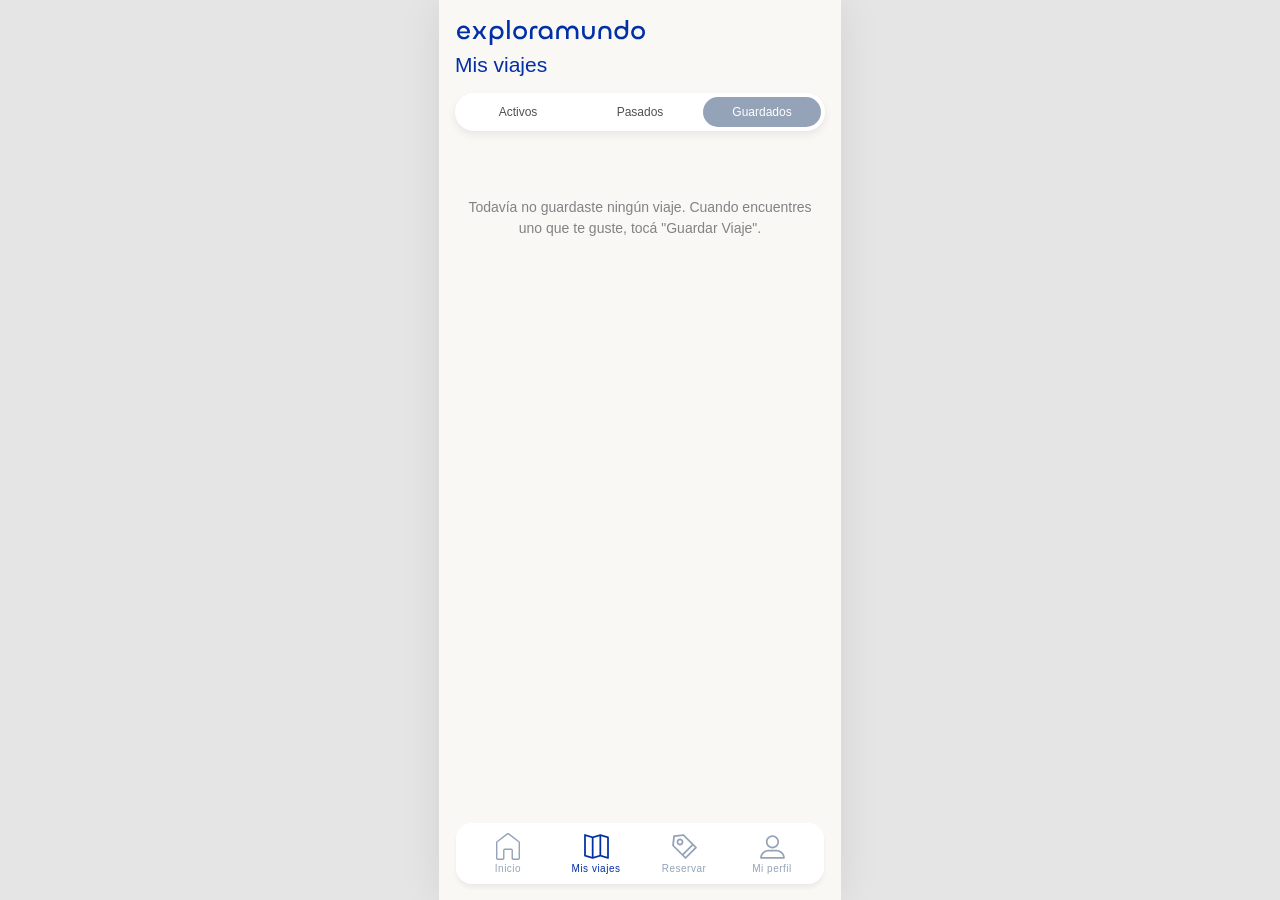
==== commit a4f77fdd: "Redesign the Lo esencial card, tint card icons blue, fix trip data and nav - Rework flight/lodging c" ====
--- a/mis-viajes.html
+++ b/mis-viajes.html
@@ -32,21 +32,7 @@
       </div>
 
       <div class="mv-panel" id="mv-panel-guardados">
-        <section class="mv-section" id="mv-section-viables" hidden>
-          <h2 class="mv-section-title mv-section-title-viable">
-            <img src="assets/icons/auto_awesome-blue.svg" alt="" class="mv-section-icon">
-            Viables hoy <span class="mv-count" id="mv-count-viables"></span>
-          </h2>
-          <div id="mv-list-viables"></div>
-        </section>
-
-        <hr class="mv-divider" id="mv-divider" hidden>
-
-        <section class="mv-section" id="mv-section-otras" hidden>
-          <h2 class="mv-section-title">Otras opciones <span class="mv-count" id="mv-count-otras"></span></h2>
-          <div id="mv-list-otras"></div>
-        </section>
-
+        <div id="mv-list-guardados"></div>
         <p class="mv-empty" id="mv-empty-guardados" hidden>Todavía no guardaste ningún viaje. Cuando encuentres uno que te guste, tocá "Guardar Viaje".</p>
       </div>
     </div>
@@ -55,7 +41,7 @@
   <nav class="tabbar" aria-label="Navegación principal">
     <a href="index.html" class="tab" data-page="explorar">
       <img src="assets/icons/icon-explorar-inactive.svg" alt="" class="tab-icon">
-      <span>Explorar</span>
+      <span>Inicio</span>
     </a>
     <a href="mis-viajes.html" class="tab active" data-page="mis-viajes">
       <img src="assets/icons/icon-map-active-blue.svg" alt="" class="tab-icon">
--- a/css/style.css
+++ b/css/style.css
@@ -39,8 +39,14 @@
   position: relative;
   box-shadow: 0 0 40px rgba(0, 0, 0, 0.08);
   opacity: 0;
-  transform: translateY(10px) scale(0.99);
-  transition: opacity 0.34s cubic-bezier(0.22, 0.61, 0.36, 1), transform 0.34s cubic-bezier(0.22, 0.61, 0.36, 1);
+  transform: translateY(14px) scale(0.985);
+  transition: opacity 0.46s cubic-bezier(0.22, 0.61, 0.36, 1), transform 0.46s cubic-bezier(0.22, 0.61, 0.36, 1);
+}
+
+/* Salida más lenta y pausada: usada al pasar del loader de búsqueda a Viaje
+   Recomendado, donde el cambio de pantalla pesa más que una navegación común. */
+.app.page-fade-slow {
+  transition-duration: 0.9s;
 }
 
 .app.page-visible {
@@ -186,8 +192,11 @@
   background: rgba(0, 47, 166, 0.06);
 }
 
+/* brightness(0) satura(100%) colapsa el ícono (sea cual sea su color de
+   origen) a negro puro; la cadena siguiente está calculada para llevar
+   ese negro exactamente a var(--blue) #002fa6, siempre el mismo tono. */
 .chip.active .chip-icon {
-  filter: invert(13%) sepia(84%) saturate(4747%) hue-rotate(217deg) brightness(83%) contrast(107%);
+  filter: brightness(0) saturate(100%) invert(25%) sepia(94%) saturate(390%) hue-rotate(185deg) brightness(105%) contrast(171%);
 }
 
 .chip-plus {
@@ -380,7 +389,7 @@
   justify-content: center;
   padding: max(20px, env(safe-area-inset-top)) max(16px, env(safe-area-inset-right)) max(20px, env(safe-area-inset-bottom)) max(16px, env(safe-area-inset-left));
   z-index: 100;
-  transition: background 0.25s ease;
+  transition: background 0.4s cubic-bezier(0.22, 0.61, 0.36, 1);
 }
 
 .modal-overlay[hidden] {
@@ -404,8 +413,8 @@
   padding: 22px 18px 18px;
   -webkit-overflow-scrolling: touch;
   opacity: 0;
-  transform: translateY(10px) scale(0.98);
-  transition: opacity 0.22s ease, transform 0.22s ease;
+  transform: translateY(14px) scale(0.97);
+  transition: opacity 0.4s cubic-bezier(0.22, 0.61, 0.36, 1), transform 0.4s cubic-bezier(0.22, 0.61, 0.36, 1);
 }
 
 .modal-overlay.open .modal-panel {
@@ -416,7 +425,7 @@
 .modal-close {
   position: absolute;
   top: 10px;
-  right: 14px;
+  right: 18px;
   font-size: 22px;
   line-height: 1;
   color: var(--grey-02);
@@ -491,6 +500,17 @@
   text-overflow: ellipsis;
 }
 
+/* El resumen de presupuesto es persistente como el resto (mismo gris por
+   default); mientras dura el aviso de "Mínimo recomendado" pasa a azul con
+   una transición suave en vez de cambiar de golpe. */
+#summary-presupuesto {
+  transition: color 0.3s ease;
+}
+
+#summary-presupuesto.aviso-minimo {
+  color: var(--blue);
+}
+
 .accordion-chevron {
   flex-shrink: 0;
   width: 12px;
@@ -535,6 +555,11 @@
   color: var(--grey-03);
   letter-spacing: 0.1px;
   margin-bottom: 10px;
+  transition: color 0.3s ease;
+}
+
+.budget-value.sobre-minimo {
+  color: var(--blue);
 }
 
 .budget-slider {
@@ -652,17 +677,15 @@
 
 /* Interests grid inside modal */
 
+/* Cada chip mide lo que ocupa su propio contenido (no una columna pareja),
+   con el mismo padding interno para todos; se acomodan solos en filas. */
 .chips-grid {
-  display: grid;
-  grid-template-columns: repeat(3, 1fr);
+  display: flex;
+  flex-wrap: wrap;
   gap: 8px 7px;
   overflow: visible;
   margin: 0;
   padding: 4px 0 2px;
-}
-
-.chips-grid .chip {
-  justify-content: center;
 }
 
 /* "¿Ya tenés algo en mente?" field */
@@ -689,7 +712,7 @@
   border: none;
   outline: none;
   background: transparent;
-  font-size: 16px;
+  font-size: 14px;
   font-family: var(--font-display);
   color: var(--navy);
 }
@@ -703,11 +726,24 @@
 }
 
 /* ===== Pantalla: Viaje Recomendado ===== */
+
+/* Viaje Recomendado: la pantalla entera (header + feed + cards + botones +
+   tabbar) debe entrar sin scroll vertical. Todo mantiene su tamaño natural;
+   solo el carrusel de fotos se achica lo necesario para ceder el espacio
+   que falte (ver .carousel / .carousel-ring más abajo). */
+.reco-page {
+  display: flex;
+  flex-direction: column;
+  height: 100vh;
+  height: 100dvh;
+  overflow: hidden;
+}
 
 .reco-header {
   position: sticky;
   top: 0;
   z-index: 40;
+  flex-shrink: 0;
   background: var(--natural-light);
   display: flex;
   align-items: center;
@@ -739,20 +775,30 @@
 }
 
 .reco-content {
+  display: flex;
+  flex-direction: column;
+  flex: 1;
+  min-height: 0;
   padding-top: 4px;
-  padding-bottom: calc(150px + env(safe-area-inset-bottom));
+  /* Ya no hay tabbar en esta pantalla (queda la flecha de volver del header):
+     justo lo necesario para no tapar los botones fijos (bottom:16px + su
+     alto de 44px) más un margen chico de respiro; el resto de ese espacio
+     se lo devolvemos al feed, que es el que crece con flex. */
+  padding-bottom: calc(60px + env(safe-area-inset-bottom));
 }
 
 .reco-destination {
+  flex-shrink: 0;
   margin: 8px 0 16px;
   font-family: var(--font-rounded);
   font-weight: 600;
   font-size: 21px;
-  color: var(--grey-03);
+  color: #272727;
   letter-spacing: 0.1px;
 }
 
 .reco-stats {
+  flex-shrink: 0;
   display: flex;
   align-items: flex-start;
   gap: 40px;
@@ -781,14 +827,12 @@
 
 .reco-interest-icons {
   display: flex;
-  gap: 6px;
+  gap: 2px;
 }
 
 .reco-interest-icon {
   width: 24px;
   height: 24px;
-  border-radius: 50%;
-  border: 1px solid var(--grey-03);
   display: flex;
   align-items: center;
   justify-content: center;
@@ -796,23 +840,48 @@
 }
 
 .reco-interest-icon img {
-  width: 13px;
-  height: 13px;
+  width: 15px;
+  height: 15px;
+}
+
+.reco-interest-icon img[alt="arte"] {
+  width: 16px;
+  height: 16px;
 }
 
 .reco-divider {
+  flex-shrink: 0;
   border: none;
   border-top: 1px solid var(--grey-01);
   margin: 0 0 16px;
 }
 
-/* Carrusel de fotos: pila de cartas en abanico (como un mazo), con la foto del
-   frente destacada y el resto apiladas detrás, asomando apenas a los costados. */
+/* Un poco menos de aire antes del carrusel de fotos, para darle ese espacio
+   de vuelta a las imágenes (el carrusel crece con flex y ocupa lo que se
+   le libere). */
+.reco-divider-tight {
+  margin-bottom: 13px;
+}
+
+/* Carrusel de fotos: pila apilada por profundidad (sin inclinación), con la
+   foto del frente destacada y el resto detrás, asomando apenas a los costados;
+   medidas tomadas 1:1 del diseño de Figma (el frame del diseño mide 402px,
+   igual que nuestro ancho de app). Es el único bloque que cede espacio: en
+   pantallas bajas su altura se achica (flex-shrink) y .carousel-ring escala
+   todo el contenido (fotos, offsets, badges) en la misma proporción, para que
+   se achique de forma pareja en vez de recortarse. El factor de escala lo
+   calcula recomendado.js midiendo la altura real del carrusel (--carousel-scale)
+   — no usamos container query units acá porque en algunos navegadores de
+   celular no se aplican a tiempo y las fotos quedaban recortadas arriba/abajo.
+   En pantallas con espacio de sobra queda en su tamaño 1:1. */
 
 .carousel {
   position: relative;
-  height: 300px;
-  margin: 0 -16px 20px;
+  flex: 1 1 406px;
+  max-height: 406px;
+  min-height: 160px;
+  margin: 0 -16px 17px;
+  overflow: hidden;
   touch-action: pan-y;
   cursor: grab;
   user-select: none;
@@ -829,26 +898,44 @@
   left: 50%;
   width: 0;
   height: 0;
+  transform: scale(var(--carousel-scale, 1));
 }
 
 .carousel-slide {
   position: absolute;
   top: 0;
   left: 0;
-  width: 195px;
-  height: 280px;
-  margin-top: -140px;
-  margin-left: -97.5px;
+  width: 225px;
+  height: 363px;
+  margin-top: -181.5px;
+  margin-left: -112.5px;
   border-radius: 12px;
   overflow: hidden;
   cursor: pointer;
   background: var(--grey-01);
 }
 
-.carousel-slide img {
+.carousel-slide img,
+.carousel-slide video {
   width: 100%;
   height: 100%;
   object-fit: cover;
+}
+
+.carousel-video-badge {
+  position: absolute;
+  top: 10px;
+  right: 10px;
+  width: 22px;
+  height: 22px;
+  border-radius: 50%;
+  background: rgba(255, 255, 255, 0.25);
+  backdrop-filter: blur(6px);
+  -webkit-backdrop-filter: blur(6px);
+  color: var(--white);
+  display: flex;
+  align-items: center;
+  justify-content: center;
 }
 
 .carousel-overlay {
@@ -908,10 +995,11 @@
 /* Tarjetas de vuelo / alojamiento */
 
 .reco-cards {
+  flex-shrink: 0;
   display: grid;
   grid-template-columns: 1fr 1fr;
   gap: 10px;
-  margin-bottom: 18px;
+  margin-bottom: 10px;
 }
 
 .reco-card {
@@ -987,7 +1075,7 @@
 .reco-actions {
   position: fixed;
   left: 50%;
-  bottom: calc(89px + env(safe-area-inset-bottom));
+  bottom: calc(16px + env(safe-area-inset-bottom));
   transform: translateX(-50%);
   width: calc(100% - 32px);
   max-width: 368px;
@@ -1044,83 +1132,62 @@
   transform: scale(1);
 }
 
-/* El avión recorre el perímetro de un círculo: el pivote gira y arrastra al
-   avión con él, así el ícono va rotando suavemente siguiendo la curva del
-   trayecto (como si estuviera realmente volando en círculo). Los guiones de
-   la huella son marcas fijas que se encienden justo cuando el avión pasa por
-   su posición y enseguida se apagan (no un círculo punteado siempre visible). */
-
-.loader-orbit-wrap {
-  position: relative;
-  width: 72px;
-  height: 72px;
-}
-
-.loader-ticks {
-  position: absolute;
-  inset: 0;
-}
-
-.loader-tick-arm {
-  position: absolute;
-  top: 50%;
-  left: 50%;
-  width: 0;
-  height: 0;
-}
-
-.loader-tick {
-  position: absolute;
-  top: -23px;
-  left: -1px;
-  width: 2px;
-  height: 7px;
-  border-radius: 1px;
-  background: var(--blue);
+/* Ícono de "Viaje más viable" (auto_awesome) como loader: sus 3 estrellitas
+   titilan de forma independiente, cada una apareciendo/desapareciendo en su
+   propio tiempo, para que se sienta como una animación viva y no un giro mecánico. */
+
+.loader-sparkle {
+  display: block;
+  width: 44px;
+  height: 44px;
+  margin: 0 auto;
+  color: var(--blue);
+  filter: none;
+}
+
+.loader-sparkle-star {
   opacity: 0;
-  transform: rotate(90deg);
-  animation: loader-tick-fade 3.2s ease-out infinite;
-}
-
-@keyframes loader-tick-fade {
-  0% { opacity: 0.85; }
-  22% { opacity: 0; }
-  100% { opacity: 0; }
-}
-
-.loader-orbit {
-  position: absolute;
-  inset: 0;
-  animation: loader-orbit-spin 3.2s linear infinite;
-}
-
-.loader-orbit-pos {
-  position: absolute;
-  top: 0;
-  left: 50%;
-  width: 26px;
-  height: 26px;
-  margin-left: -13px;
-}
-
-.loader-plane {
-  width: 100%;
-  height: 100%;
-  color: var(--blue);
-  transform: rotate(90deg);
-}
-
-@keyframes loader-orbit-spin {
-  from { transform: rotate(0deg); }
-  to { transform: rotate(360deg); }
+  transform-origin: center;
+  transform-box: fill-box;
+  animation: loader-sparkle-twinkle 2.4s ease-in-out infinite;
+}
+
+/* Ventanas de "encendido" sin solaparse entre sí (cada una un tercio del
+   ciclo): así ninguna estrella se cruza en pantalla con otra a la vez, que
+   por transparencia superpuesta se veía como una sombra detrás del ícono. */
+.loader-sparkle-star-1 {
+  animation-delay: 0s;
+}
+
+.loader-sparkle-star-2 {
+  animation-delay: 0.8s;
+}
+
+.loader-sparkle-star-3 {
+  animation-delay: 1.6s;
+}
+
+@keyframes loader-sparkle-twinkle {
+  0%, 34%, 100% { opacity: 0; transform: scale(0.5); }
+  17% { opacity: 1; transform: scale(1); }
 }
 
 .loader-text {
   margin: 0;
   font-family: var(--font-display);
-  font-size: 15px;
+  font-size: 19px;
+  letter-spacing: 0.1px;
   line-height: 1.5;
   color: var(--grey-03);
+  opacity: 0;
+  transition: opacity 0.9s ease;
+}
+
+/* Aparece recién medio segundo después de que arrancan a brillar las
+   estrellitas, con un fade largo y suave para que se sienta sutil. */
+.loader-overlay.show .loader-text {
+  opacity: 1;
+  transition-delay: 0.5s;
 }
 
 /* ===== Pantalla: Detalle del viaje ("Me interesa") ===== */
@@ -1154,28 +1221,61 @@
   background: var(--white);
   border-radius: 10px;
   box-shadow: var(--shadow-light);
-  padding: 16px 18px 20px;
+  padding: 18px 18px 20px;
   margin-bottom: 20px;
 }
 
 .price-row {
   display: flex;
-  align-items: baseline;
+  align-items: flex-end;
   justify-content: space-between;
   margin-bottom: 14px;
 }
 
+.price-current-group {
+  display: flex;
+  flex-direction: column;
+  align-items: flex-start;
+  gap: 2px;
+}
+
 .price-current {
-  font-family: var(--font-display);
-  font-weight: 500;
-  font-size: 16px;
+  font-family: var(--font-rounded);
+  font-weight: 600;
+  font-size: 19px;
   color: var(--blue);
 }
 
+.price-max-group {
+  display: flex;
+  flex-direction: column;
+  align-items: flex-end;
+  gap: 2px;
+}
+
+/* Misma tipografía, tamaño y espaciado que el label "VUELO DE IDA" de Lo
+   esencial (.esencial-label span) — solo cambian los colores, que se
+   mantienen igual que antes. */
+.price-current-label,
+.price-max-label {
+  font-family: var(--font-rounded);
+  font-size: 10px;
+  letter-spacing: 0.5px;
+}
+
+.price-current-label {
+  color: var(--blue);
+}
+
+.price-max-label {
+  color: #bfbfbf;
+}
+
 .price-max {
-  font-family: var(--font-display);
-  font-size: 16px;
-  color: var(--grey-01);
+  font-family: var(--font-rounded);
+  font-weight: 600;
+  font-size: 19px;
+  color: #bfbfbf;
 }
 
 .price-track {
@@ -1193,7 +1293,7 @@
   width: 0%;
   border-radius: 10px;
   background: var(--blue);
-  transition: width 0.4s ease;
+  transition: width 0.9s cubic-bezier(0.22, 0.61, 0.36, 1);
 }
 
 .section-subtitle {
@@ -1215,18 +1315,46 @@
   margin-bottom: 14px;
 }
 
+/* Al refrescar vuelo/alojamiento, la card con la info nueva "entra" con un
+   disolve. */
+.esencial-card-refresh {
+  animation: esencial-card-refresh-in 2s ease;
+}
+
+@keyframes esencial-card-refresh-in {
+  from {
+    opacity: 0.2;
+    filter: blur(6px);
+  }
+  to {
+    opacity: 1;
+    filter: blur(0);
+  }
+}
+
+/* El círculo azul y la sombra son CSS (no parte del SVG): antes venían
+   "horneados" en el ícono junto con un filtro de blur para la sombra, que en
+   algunos celulares se veía pixelado/de baja calidad al escalarlo. Así el
+   círculo queda nítido siempre, y al girar (.spinning) rota solo el ícono de
+   las flechitas de adentro — el círculo y su sombra quedan quietos. */
 .esencial-refresh {
   position: absolute;
   top: 12px;
   right: 12px;
-  width: 24px;
-  height: 24px;
+  width: 20px;
+  height: 20px;
   z-index: 2;
+  border-radius: 50%;
+  background: var(--blue);
+  box-shadow: var(--shadow-light);
+  display: flex;
+  align-items: center;
+  justify-content: center;
 }
 
 .esencial-refresh img {
-  width: 100%;
-  height: 100%;
+  width: 10.75px;
+  height: auto;
   transition: transform 0.4s ease;
 }
 
@@ -1234,9 +1362,20 @@
   transform: rotate(360deg);
 }
 
+/* Flex en vez de absolute+top:50%: así el pill se centra respecto a la
+   altura real de CADA fila tal cual el browser la calculó, sin depender de
+   un cálculo aparte que podía desalinearse si el contenido de una fila
+   terminaba siendo un poco más alto/bajo que el de la otra. */
 .esencial-row {
-  position: relative;
-  padding-right: 90px;
+  display: flex;
+  align-items: center;
+  justify-content: space-between;
+  gap: 12px;
+}
+
+.esencial-info {
+  min-width: 0;
+  flex: 1;
 }
 
 .esencial-label {
@@ -1251,43 +1390,80 @@
   height: 15px;
 }
 
-.esencial-icon-flip {
-  transform: rotate(180deg) scaleY(-1);
+/* El ícono de avión mira hacia arriba por defecto; para ida/vuelta lo
+   ponemos horizontal, apuntando en la dirección de cada tramo. */
+.esencial-icon-ida {
+  transform: rotate(90deg);
+}
+
+.esencial-icon-vuelta {
+  transform: rotate(-90deg);
 }
 
 .esencial-label span {
   font-family: var(--font-rounded);
   font-size: 10px;
   letter-spacing: 0.5px;
-  color: var(--grey-02);
+  color: var(--blue);
 }
 
 .esencial-title {
-  margin: 0 0 3px;
+  /* Un poco más de aire hacia la línea siguiente que el resto de los
+     espacios internos de la card (que sí son todos iguales entre sí),
+     para que el texto más grande respire más. */
+  margin: 0 0 8px;
   font-family: var(--font-display);
   font-weight: 500;
+  font-size: 19px;
+  color: #272727;
+}
+
+.esencial-hora {
+  margin: 4px 0 6px;
+  font-family: var(--font-display);
+  font-size: 17px;
+  color: var(--grey-02);
+}
+
+.esencial-sub {
+  margin: 4px 0 6px;
+  font-family: var(--font-display);
+  font-size: 17px;
+  color: var(--grey-02);
+}
+
+.esencial-sub-small {
   font-size: 14px;
-  color: #272727;
-}
-
-.esencial-sub {
-  margin: 0 0 4px;
-  font-family: var(--font-display);
-  font-size: 12px;
-  color: #272727;
 }
 
 .esencial-detail {
   margin: 0;
-  font-family: var(--font-rounded);
-  font-size: 10px;
-  letter-spacing: 0.5px;
-  color: var(--grey-02);
+  font-family: var(--font-display);
+  font-size: 12px;
+  color: var(--grey-02);
+}
+
+.esencial-detail-row {
+  display: flex;
+  align-items: center;
+  gap: 6px;
+}
+
+.esencial-extra-icon {
+  width: auto;
+  height: 12px;
+  flex-shrink: 0;
+}
+
+/* El de café (desayuno incluido) un poco más grande que el resto, a tono
+   con el tamaño del texto que acompaña. */
+#detalle-aloj-desayuno {
+  height: 14px;
 }
 
 .esencial-sep {
   border: none;
-  border-top: 1px solid var(--natural-light);
+  border-top: 2px solid var(--natural-light);
   margin: 14px 0;
 }
 
@@ -1295,35 +1471,68 @@
   display: inline-flex;
   align-items: center;
   justify-content: center;
+  gap: 4px;
   height: 25px;
   padding: 0 12px;
-  border: 0.8px solid var(--blue);
+  border: 0.8px solid var(--grey-02);
   border-radius: 26px;
-  background: var(--white);
-  color: var(--blue);
+  background: transparent;
+  color: var(--grey-02);
   font-family: var(--font-rounded);
   font-size: 10px;
   letter-spacing: 0.5px;
   white-space: nowrap;
-  transition: background 0.15s ease, color 0.15s ease;
+  transition: border-color 0.15s ease, color 0.15s ease;
 }
 
 .price-pill-fixed {
-  position: absolute;
-  top: 30px;
-  right: 0;
+  flex-shrink: 0;
+  /* La fila queda 18px adentro del borde de la card (el padding lateral de
+     .esencial-card) pero el círculo de refresh está a solo 12px: este -6px
+     compensa esa diferencia para que ambos corten en la misma línea vertical. */
+  margin-right: -6px;
+  height: 30px;
+  padding: 0 12px;
+  font-size: 13px;
+  letter-spacing: normal;
 }
 
 .price-pill.selected {
-  background: rgba(47, 59, 78, 0.15);
+  border-color: var(--blue);
   color: var(--blue);
   font-weight: 600;
 }
 
+/* Tick cuando está seleccionado, "+" cuando no — el stroke usa currentColor,
+   así que siguen el mismo color que ya tiene el botón (gris/azul) sin
+   filtros aparte. El tamaño está en `em` para seguir el font-size del texto. */
+.price-pill-icon {
+  width: 1em;
+  height: 1em;
+  flex-shrink: 0;
+  display: block;
+}
+
+.price-pill-icon-plus {
+  display: block;
+}
+
+.price-pill-icon-check {
+  display: none;
+}
+
+.price-pill.selected .price-pill-icon-plus {
+  display: none;
+}
+
+.price-pill.selected .price-pill-icon-check {
+  display: block;
+}
+
 /* Foto del alojamiento */
 
 .esencial-photo {
-  margin-top: 14px;
+  margin: 16px 0 14px;
   height: 140px;
   border-radius: 10px;
   overflow: hidden;
@@ -1347,15 +1556,27 @@
 }
 
 .shared-header {
+  display: flex;
+  align-items: center;
+  gap: 6px;
   padding: 0 18px;
-  margin-bottom: 12px;
+  margin-bottom: 16px;
+  font-size: 10px;
 }
 
 .shared-header span {
   font-family: var(--font-rounded);
-  font-size: 9px;
   letter-spacing: 0.8px;
-  color: var(--grey-02);
+  color: var(--blue);
+}
+
+/* Alto = 1em del propio .shared-header (9px), para seguir el tamaño del
+   texto de al lado; el ancho queda "auto" para no deformar la proporción
+   real del ícono. */
+.shared-header-icon {
+  height: 1em;
+  width: auto;
+  flex-shrink: 0;
 }
 
 .shared-scroll {
@@ -1378,7 +1599,7 @@
 .shared-item-image {
   position: relative;
   width: 100%;
-  height: 90px;
+  height: 140px;
   border-radius: 10px;
   overflow: hidden;
   background: var(--grey-01);
@@ -1394,8 +1615,8 @@
 .shared-item-name {
   margin: 0 0 8px;
   font-family: var(--font-display);
-  font-weight: 500;
-  font-size: 13px;
+  font-weight: 400;
+  font-size: 14px;
   color: #272727;
   white-space: nowrap;
   overflow: hidden;
@@ -1422,13 +1643,13 @@
 .saved-overlay {
   position: fixed;
   inset: 0;
-  background: rgba(20, 22, 30, 0);
+  background: rgba(0, 47, 166, 0);
   display: flex;
   align-items: flex-end;
   justify-content: center;
   padding: 0 16px calc(16px + env(safe-area-inset-bottom));
   z-index: 150;
-  transition: background 0.6s ease;
+  transition: background 1.1s cubic-bezier(0.22, 0.61, 0.36, 1);
 }
 
 .saved-overlay[hidden] {
@@ -1436,7 +1657,7 @@
 }
 
 .saved-overlay.open {
-  background: rgba(20, 22, 30, 0.45);
+  background: rgba(0, 47, 166, 0.8);
 }
 
 .saved-card {
@@ -1584,42 +1805,6 @@
   font-weight: 500;
 }
 
-.mv-section {
-  margin-bottom: 20px;
-}
-
-.mv-section-title {
-  display: flex;
-  align-items: center;
-  gap: 6px;
-  font-family: var(--font-display);
-  font-weight: 600;
-  font-size: 15px;
-  line-height: 18px;
-  color: var(--grey-03);
-  margin: 0 0 14px;
-}
-
-.mv-section-title-viable {
-  color: var(--blue);
-}
-
-.mv-section-icon {
-  width: 18px;
-  height: 18px;
-}
-
-.mv-count {
-  font-weight: 400;
-  color: var(--grey-02);
-}
-
-.mv-divider {
-  border: none;
-  border-top: 1px solid var(--grey-01);
-  margin: 0 0 20px;
-}
-
 .mv-empty {
   color: var(--grey-02);
   font-size: 14px;
@@ -1629,7 +1814,7 @@
 }
 
 .mv-entry {
-  margin-bottom: 20px;
+  margin-bottom: 22px;
 }
 
 .mv-card {
@@ -1719,6 +1904,14 @@
   margin: 8px 0 16px;
 }
 
+.mv-card-diff {
+  margin: 0 0 16px;
+  font-family: var(--font-display);
+  font-size: 12px;
+  line-height: 16px;
+  color: var(--blue);
+}
+
 .mv-card-stats {
   display: flex;
   align-items: center;
@@ -1760,10 +1953,21 @@
 }
 
 .mv-reservar-btn {
+  display: flex;
+  align-items: center;
+  justify-content: center;
+  width: 100%;
   height: 38px;
+  margin-top: 6px;
+  border: 0.8px solid var(--blue);
+  border-radius: 39px;
+  background: var(--white);
+  box-shadow: var(--shadow-light);
+  color: var(--blue);
+  font-family: var(--font-display);
   font-size: 14px;
-  margin-top: 10px;
-  margin-bottom: 0;
+  font-weight: 500;
+  letter-spacing: 0.1px;
 }
 
 /* Confirmación: eliminar viaje guardado */
@@ -1876,7 +2080,7 @@
   font-size: 14px;
   line-height: 1.5;
   text-align: center;
-  padding: 32px 8px;
+  padding: 32px 8px 0;
 }
 
 .oo-card {
@@ -1952,3 +2156,21 @@
   font-weight: 500;
   letter-spacing: 0.1px;
 }
+
+.oo-btn-editar {
+  display: flex;
+  align-items: center;
+  justify-content: center;
+  width: 100%;
+  height: 38px;
+  margin-top: 20px;
+  border: 0.8px solid var(--grey-01);
+  border-radius: 39px;
+  background: var(--white);
+  box-shadow: var(--shadow-light);
+  color: var(--grey-02);
+  font-family: var(--font-display);
+  font-size: 14px;
+  font-weight: 500;
+  letter-spacing: 0.1px;
+}
